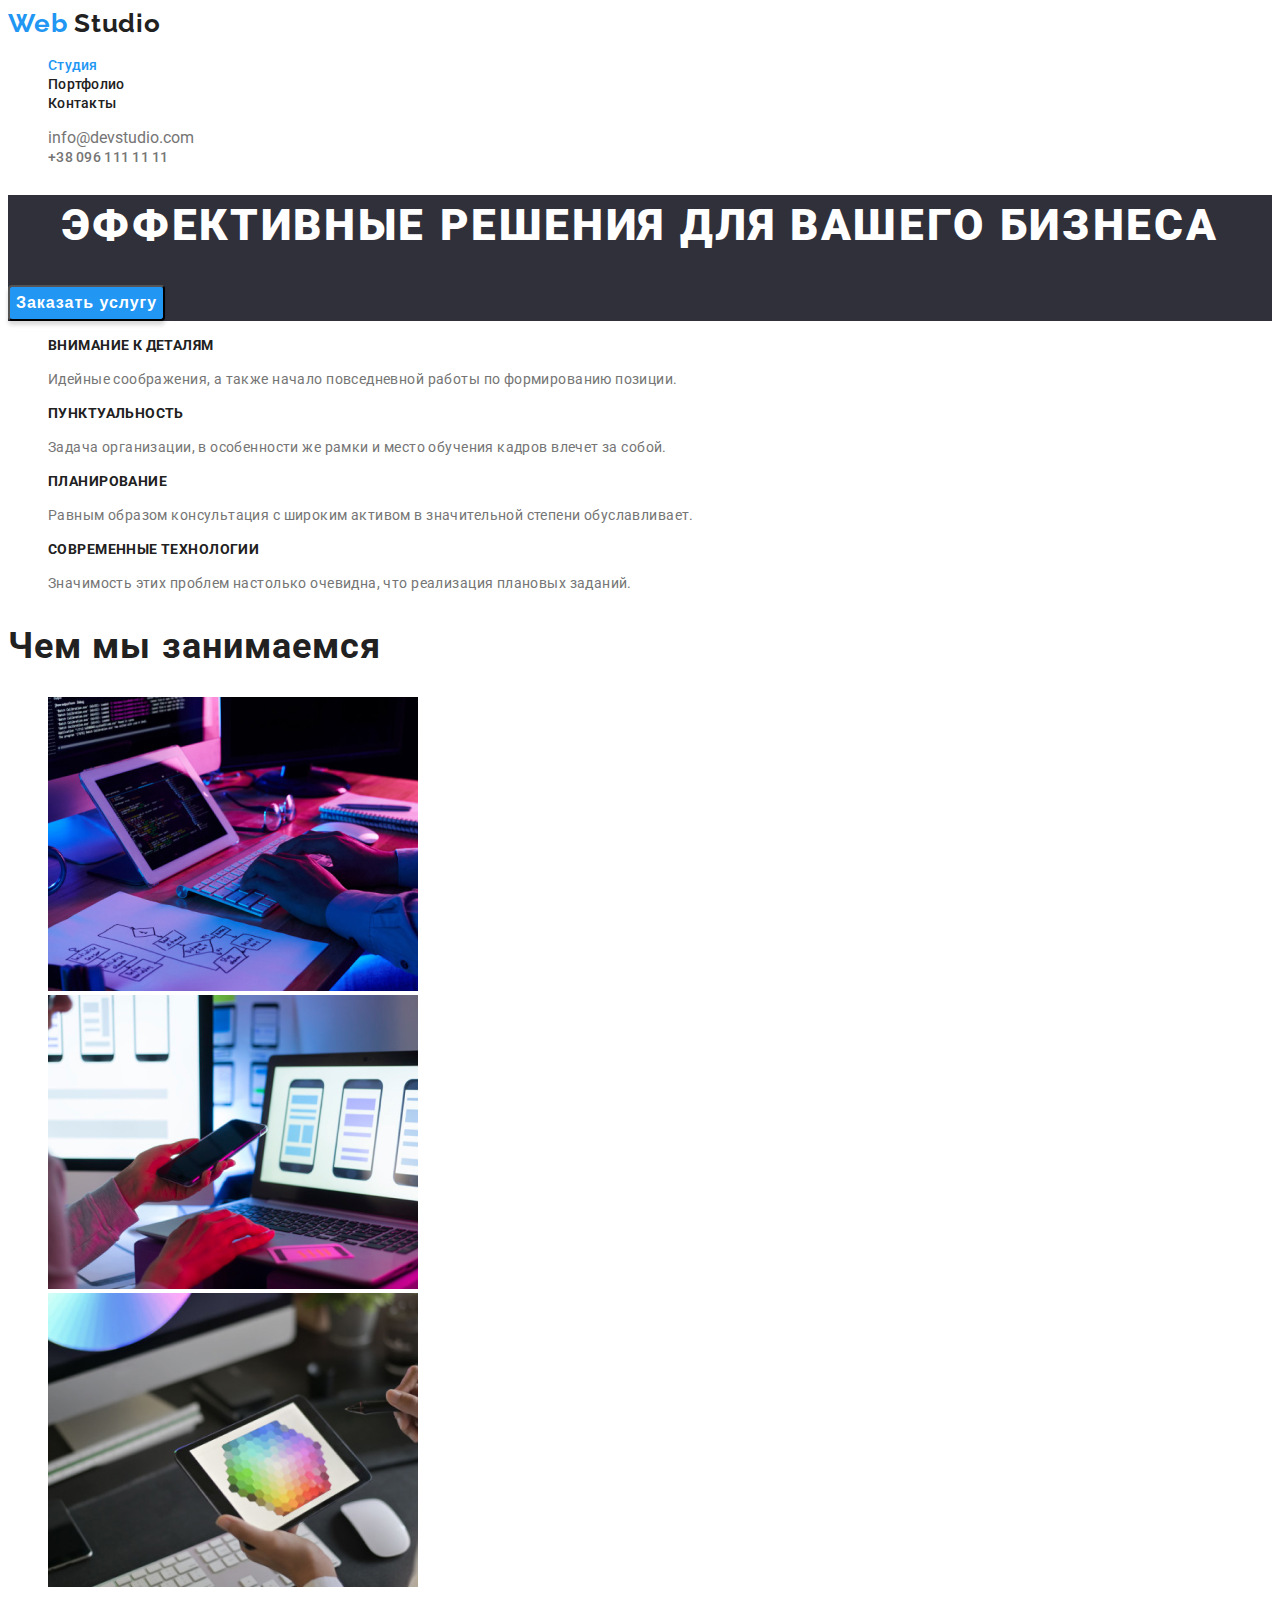
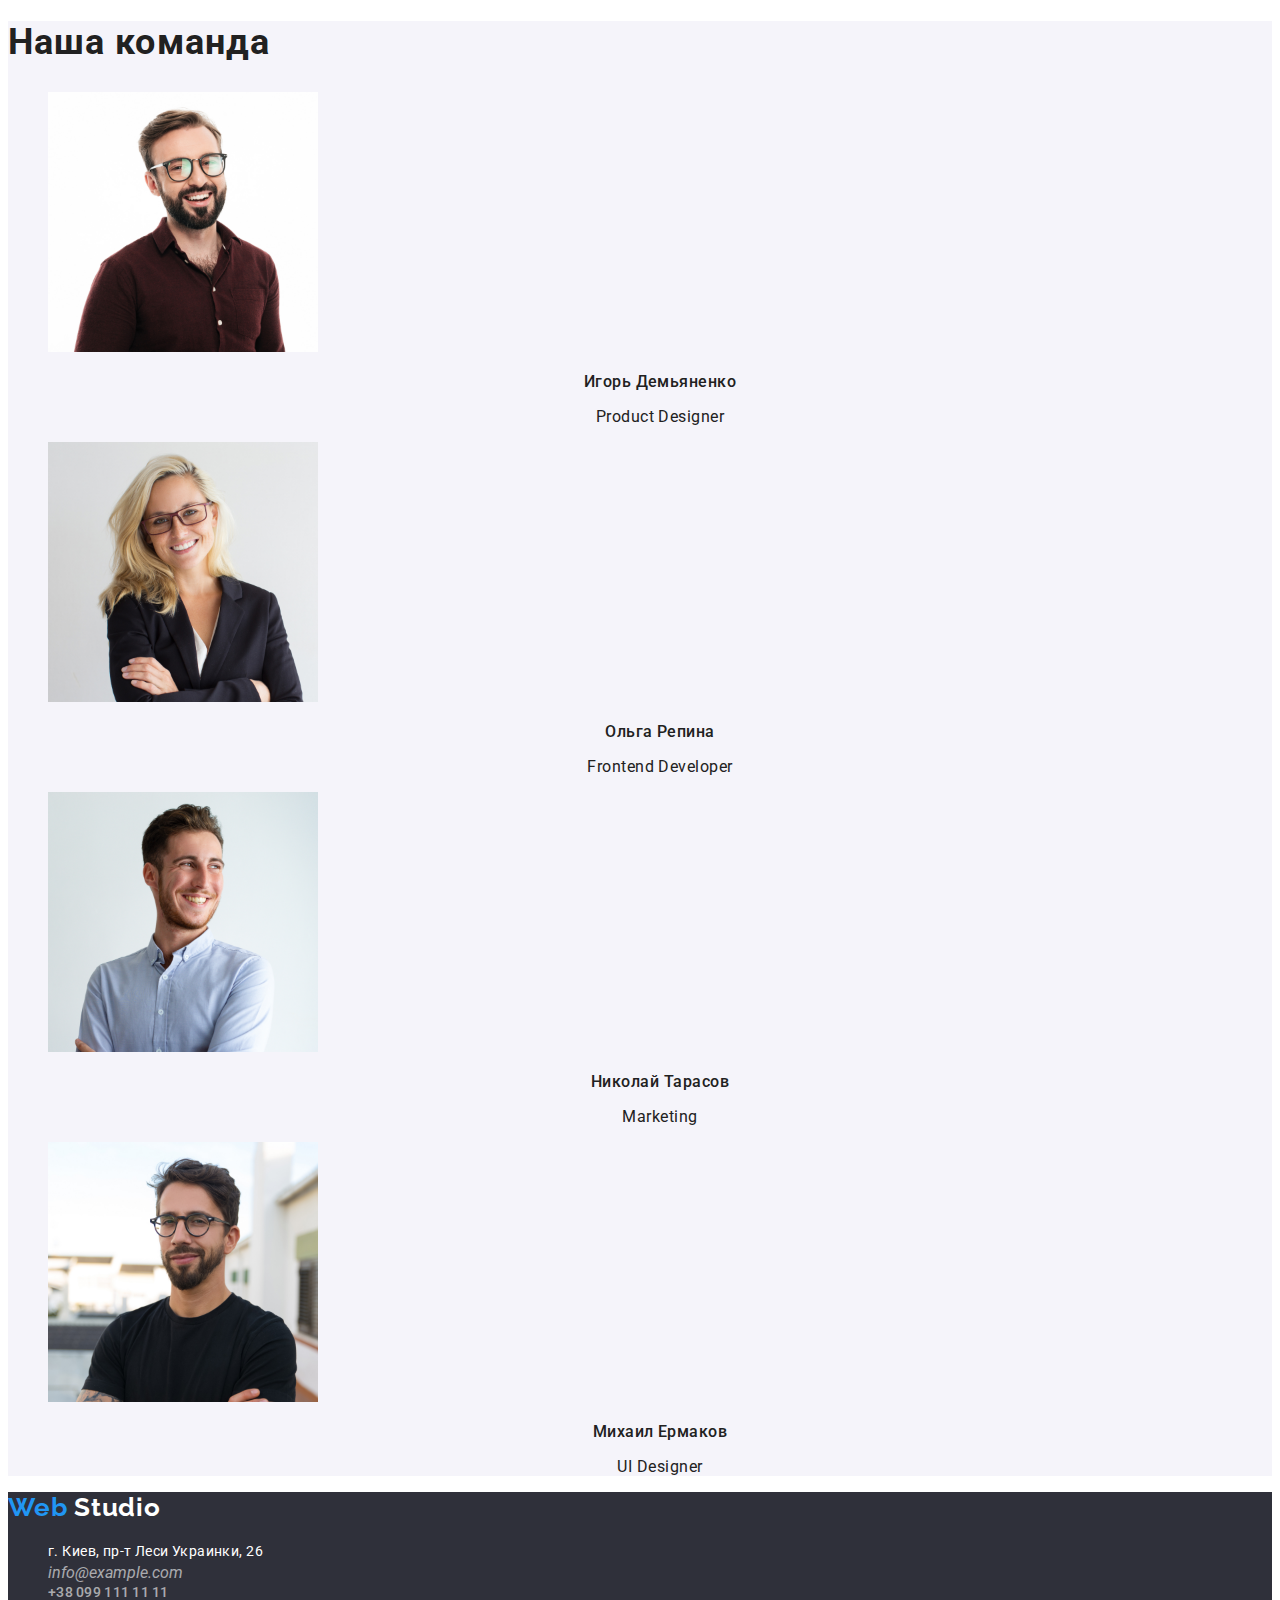
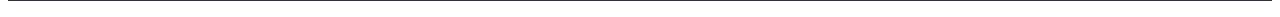
==== index.html @ 66d54251 "20.05" ====
<!DOCTYPE html>
<html lang="en">
<head>
    <meta charset="UTF-8">
    <meta http-equiv="X-UA-Compatible" content="IE=edge">
    <meta name="viewport" content="width=device-width, initial-scale=1.0">
    <title>Главная</title>
    <link href="https://fonts.googleapis.com/css2?family=Raleway:wght@700&family=Roboto:wght@400;500;700;900&display=swap"
        rel="stylesheet">
    <link rel="stylesheet" href="./css/styles.css">

</head>
<!-- Head-->
<body class="body">
    <header>
        <nav class="site-nav">
            <a href="" class="logo">Web <span class="logo-item">Studio</span></a>
            <ul>                     
            <li><a href="" class="link current">Студия</a> </li>
            <li><a href="./portfolio.html" class="link">Портфолио</a></li>
            <li><a href=""class="link">Контакты</a></li>
            </ul>
        </nav>
        <ul>
             <li> <a class="mail-nav" href="mailto:info@devstudio.com">info@devstudio.com</a></li>
             <li><a class="tel" href="tel:+380961111111">+38 096 111 11 11</a></li>
         </ul>
            
    </header>
    
    <main>
     <!-- section 1-->
    <section class="hero"> 
     <h1 class="hero-title">Эффективные решения для вашего бизнеса</h1>
     <button type="button" class="button">
        Заказать услугу
     </button>
    </section>
    <!-- section 2-->
    <section class="section">
        <h2 hidden class="section-title"></h2>
        <ul class="features">
            <li>
         <h3 class="title" >Внимание к деталям</h3>
         <p class="text">Идейные соображения, а также начало повседневной работы по формированию позиции.</p>
            </li>

            <li>
            <h3 class="title">Пунктуальность</h3>
            <p class="text">Задача организации, в особенности же рамки и место обучения кадров влечет за собой.</p>
            </li>
                 
            <li>
            <h3 class="title">Планирование</h3>
             <p class="text">Равным образом консультация с широким активом в значительной степени обуславливает.</p>
            </li>
                     
            <li>
             <h3 class="title">Современные технологии</h3>
             <p class="text">Значимость этих проблем настолько очевидна, что реализация плановых заданий.</p>
            </li>
        </ul> 

    </section>
    <!-- section 3-->
    <section class="section-1">
        <h2 class="section-title">Чем мы занимаемся</h2>
        <ul>
            <li>
            <img class="img" src="images/img_1.jpg" alt="Создание"
            width="370"
            height="294"
            
            >
            </li>
        
        
            <li>
            <img class="img"
            src="images/img_2.jpg" alt="Мультиплатформа"
            width="370"
            height="294"
            
            >
            </li>
               
            <li>
            <img class="img"
            src="images/img_3.jpg" alt="Готовый_продукт"
            width="370"
            height="294"
            >
            </li>
        </ul>
    </section>
    <!-- section 4-->
    <section class="section-2">
        <h2 class="section-title">Наша команда</h2>
        <ul>
            <li>
            <img class="img" src="/images/img_4.jpg" alt="images_img_4.jpg"
            width="270"
            height="260">
                  
            <h3 class="title-name">Игорь Демьяненко</h3>
            <p class="text-team">
               Product Designer
            </p>
            </li>
       
        
            <li>
            <img class="img" src="images/img_5.jpg" alt="images_img_5"
            width="270"
            height="260">
            
            <h3 class="title-name">Ольга Репина</h3>
            <p class="text-team">             
                Frontend Developer
            </p>
            </li>
        
        
            <li>
            <img class="img" src="images/img_6.jpg" alt="images_im_6.jpg"
            width="270"
            height="260">
            
            <h3 class="title-name">Николай Тарасов</h3>
            <p class="text-team">                
                Marketing
            </p>
            </li>
        
        
            <li>
            <img class="img"src="images/img_7.jpg" alt="images_img_8.jpg"
            width="270"
            height="260">
            
            <h3 class="title-name">Михаил Ермаков</h3>
            <p class="text-team">
                UI Designer
            </p>
            </li>
        </ul>
    </section>
</main>
    <!--footer-->
    <footer class="footer">
        <a href="" class="logo">Web <span class="logo-footer">Studio</span></a>
        <address>
            <ul>
                <li>
                <a class="maps-footer" href="https://goo.gl/maps/mkALe1oLYoHMcCds9" target="_blank"
                rel="noopener noreferrer">г. Киев, пр-т Леси Украинки, 26</a><br>
                </li>
                <li><a class="mail" href="mailto:info@example.com">info@example.com</a><br></li>
                <li><a class="tel" href="tel:+380991111111">+38 099 111 11 11</a></li>
              </ul>           
        </address>
        </footer>
        
</body>
</html>
---- css/styles.css ----
:root {
    --primery-text-color:#212121;
    --title-text-color: #212121;
    --text-color:#757575;
    --accent-color:#2196F3;
    --primary-bg-color:#FFFFFF;
    --portfolio-color-button:#F5F4FA;
}
.body {
    background-color:var(--primary-bg-color) ;
    font-family: 'Roboto', sans-serif;
    color: #212121;
          
}

*{
    text-decoration: none;
}

ul{ list-style: none;}

/* logo */
.logo,
.logo-item,
.logo-footer {
    font-family: 'Raleway';
    font-style: normal;
    font-weight: 700;
    font-size: 26px;
    line-height: 31px;
    letter-spacing: 0.03em;
}

.logo {
    color: var(--accent-color);
}

.logo-item {
    color: var(--title-text-color);
}
/* navi */
.site-nav .link{
    font-family: 'Roboto';
        font-style: normal;
        font-weight: 500;
        font-size: 14px;
        line-height: 16px;
        letter-spacing: 0.02em;
    color: var(--primery-text-color);
}

.site-nav .link:hover,
.site-nav .link:focus{
        color: var(--accent-color);
}

.site-nav .link.current{
    color: var(--accent-color);
}

/* address */
.mail-nav{
    color: var(--text-color) ;
}
.mail-nav:hover,
.mail-nav:focus
.mail-nav:active {
    color: var(--accent-color);
}
.mail{
    color: rgba(255, 255, 255, 0.6);;
}
.mail:hover,
.mail:focus
.mail:active{
    color: var(--accent-color) ;
}
.tel{
    color: var(--text-color);
        font-style: normal;
        font-weight: 500;
        font-size: 14px;
        line-height: 16px;
        letter-spacing: 0.02em;
}
.tel:active,
.tel:hover,
.tel:focus{
    color:var(--accent-color);
}

/* hero */
.hero{
    
    background-color: #2F303A;
}
.hero-title{
    font-weight: 900;
        font-size: 44px;
        line-height: 60px;
        text-align: center;
        letter-spacing: 0.06em;
        text-transform: uppercase;
    color:var(--primary-bg-color);
}

/* h2,h3 */
.section-title {
       
    color: var(--title-text-color);
}
.title{
    font-weight: 700;
        font-size: 14px;
        line-height: 16px;
        letter-spacing: 0.03em;
        text-transform: uppercase;
        color: var(--title-text-color);
}

/* font section */
.section-1 .section-title,
.section-2 .section-title{
    font-weight: 700;
        font-size: 36px;
        line-height: 42px;
        color: var(--title-text-color);
        letter-spacing: 0.03em;
}
.text {
    font-weight: 400;
    font-size: 14px;
    line-height: 24px;
    letter-spacing: 0.03em;
    color: var(--text-color);
}

.section-1 .section{
    background-color: #E5E5E5;
}
.section-2 {
    background-color: #F5F4FA;
}
.title-name{
        font-weight: 500;
        font-size: 16px;
        line-height: 19px;
        text-align: center;
        letter-spacing: 0.03em;
        color:var(--primery-text-color);
}
.text-team{
        font-weight: 400;
        font-size: 16px;
        line-height: 19px;
        text-align: center;
       letter-spacing: 0.03em;
}


/* button */
.button {
        
        font-weight: 700;
        font-size: 16px;
        line-height: 30px;
        letter-spacing: 0.06em;
        box-shadow: 0px 4px 4px rgba(0, 0, 0, 0.15);
        border-radius: 4px;
        background-color: var(--accent-color);
         color: var(--primary-bg-color);
         cursor: pointer;
}
/* podval */
.footer{
    background-color: #2F303A;
}
.maps-footer,
.footer .mail.tel{
    font-style: normal;
    font-weight: 400;
    font-size: 14px;
    line-height: 24px;
    letter-spacing: 0.03em;
    
}
.maps-footer{
    color: var(--primary-bg-color);}
.maps-footer:hover,
.maps-footer:focus {
    color: var(--accent-color);
}
.footer .mail.tel{
           color: rgba(255, 255, 255, 0.6);
}
.footer .tel {
    color: rgba(255, 255, 255, 0.6);
}

.logo-footer{
    color: var(--primary-bg-color);
}


/* portfolio */
.button-portfolio{
    color: var(--primery-text-color);
        cursor: pointer;
        background-color: var(--primary-bg-color);
}
/* filtr */
.button-menu{
    font-family: 'Roboto';
        font-style: normal;
        font-weight: 500;
        font-size: 16px;
        line-height: 26px;
        /* identical to box height, or 162% */
    color: var(--primary-bg-color);
        text-align: center;
        letter-spacing: 0.03em;
    background: #2196F3;
        /* shadow-middle */
        box-shadow: 0px 3px 1px rgba(0, 0, 0, 0.1), 0px 1px 2px rgba(0, 0, 0, 0.08), 0px 2px 2px rgba(0, 0, 0, 0.12);
        border-radius: 4px;
}
.button-menu:active,
.button-menu:hover,
.button-menu:focus {
    color:var(--title-text-color);
    background-color:var(--portfolio-color-button);
}
.button-text{
    background:var(--portfolio-color-button);
        border-radius: 4px;
font-family: 'Roboto';
    font-style: normal;
    font-weight: 500;
    font-size: 16px;
    line-height: 26px;
    /* identical to box height, or 162% */
    text-align: center;
    letter-spacing: 0.03em;
}
.button-text:active,
.button-text:hover,
.button-text:focus{
color: var(--primary-bg-color);
background-color: var(--accent-color);
}
/* portfolio-main */
.main-title{
font-family: 'Roboto';
    font-style: normal;
    font-weight: 700;
    font-size: 18px;
    line-height: 36px;
    /* identical to box height, or 200% */
    letter-spacing: 0.06em;
    color:var(--primery-text-color);
}
.main-text{
    font-family: 'Roboto';
        font-style: normal;
        font-weight: 400;
        font-size: 16px;
        line-height: 30px;
        /* identical to box height, or 188% */
        letter-spacing: 0.03em;
        color:var(--text-color);
}
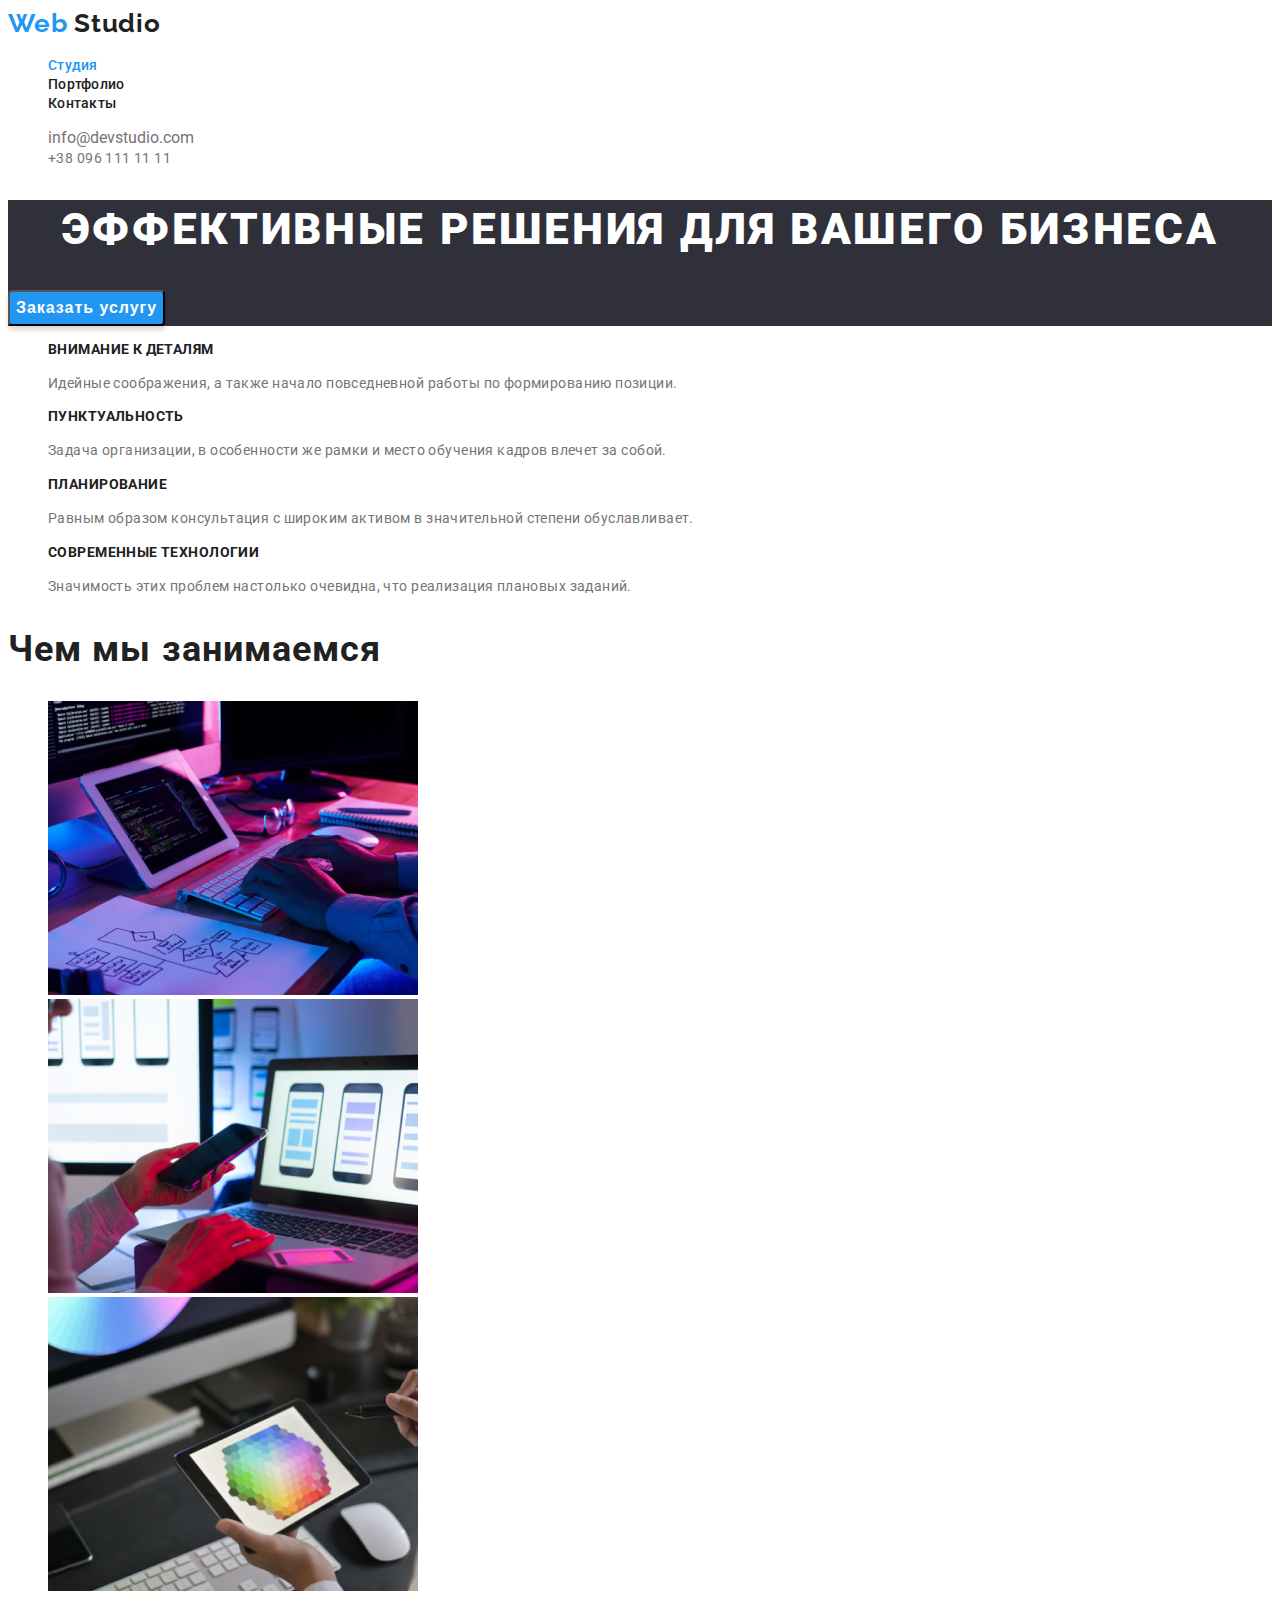
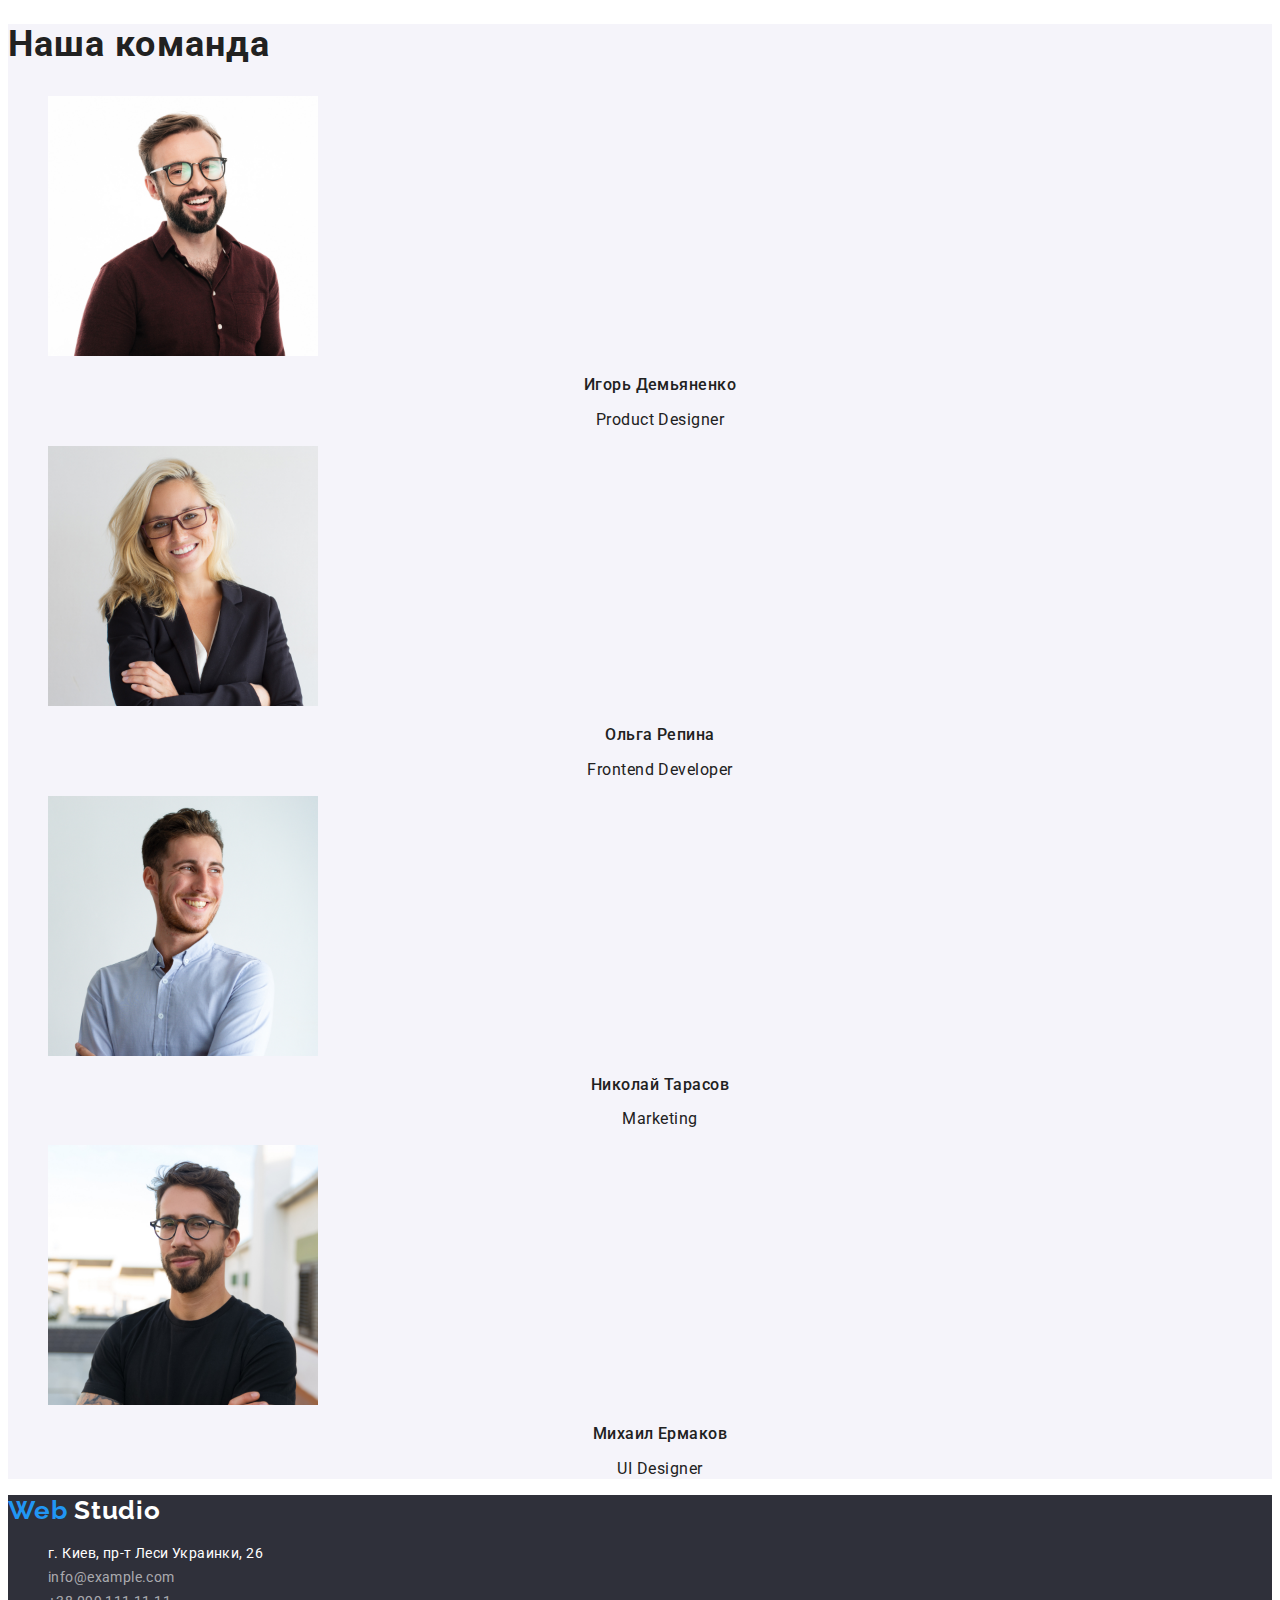
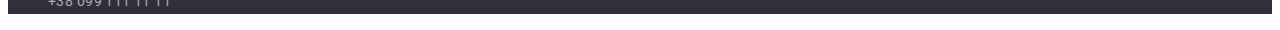
==== commit 0b1cda85: "v.2" ====
--- a/index.html
+++ b/index.html
@@ -29,14 +29,14 @@
     </header>
     
     <main>
-     <!-- section 1-->
+     <!-- hero-->
     <section class="hero"> 
      <h1 class="hero-title">Эффективные решения для вашего бизнеса</h1>
      <button type="button" class="button">
         Заказать услугу
      </button>
     </section>
-    <!-- section 2-->
+    <!-- section -->
     <section class="section">
         <h2 hidden class="section-title"></h2>
         <ul class="features">
@@ -62,7 +62,7 @@
         </ul> 
 
     </section>
-    <!-- section 3-->
+    <!-- section 1-->
     <section class="section-1">
         <h2 class="section-title">Чем мы занимаемся</h2>
         <ul>
@@ -93,7 +93,7 @@
             </li>
         </ul>
     </section>
-    <!-- section 4-->
+    <!-- section 2-->
     <section class="section-2">
         <h2 class="section-title">Наша команда</h2>
         <ul>
--- a/css/styles.css
+++ b/css/styles.css
@@ -5,6 +5,8 @@
     --accent-color:#2196F3;
     --primary-bg-color:#FFFFFF;
     --portfolio-color-button:#F5F4FA;
+    --portfolio-color-section: #E5E5E5;
+    --hero-bgr: #2F303A;
 }
 .body {
     background-color:var(--primary-bg-color) ;
@@ -13,21 +15,18 @@
           
 }
 
-*{
-    text-decoration: none;
-}
-
 ul{ list-style: none;}
 
 /* logo */
 .logo,
 .logo-item,
 .logo-footer {
+    text-decoration: none;
     font-family: 'Raleway';
     font-style: normal;
     font-weight: 700;
     font-size: 26px;
-    line-height: 31px;
+    line-height: 1.19;
     letter-spacing: 0.03em;
 }
 
@@ -40,11 +39,12 @@
 }
 /* navi */
 .site-nav .link{
+     text-decoration: none;
     font-family: 'Roboto';
         font-style: normal;
         font-weight: 500;
         font-size: 14px;
-        line-height: 16px;
+        line-height: 1.14;
         letter-spacing: 0.02em;
     color: var(--primery-text-color);
 }
@@ -55,11 +55,13 @@
 }
 
 .site-nav .link.current{
+     text-decoration: none;
     color: var(--accent-color);
 }
 
 /* address */
 .mail-nav{
+    text-decoration: none;
     color: var(--text-color) ;
 }
 .mail-nav:hover,
@@ -76,11 +78,12 @@
     color: var(--accent-color) ;
 }
 .tel{
+    text-decoration: none;
     color: var(--text-color);
         font-style: normal;
         font-weight: 500;
         font-size: 14px;
-        line-height: 16px;
+        line-height: 1.14;
         letter-spacing: 0.02em;
 }
 .tel:active,
@@ -92,12 +95,12 @@
 /* hero */
 .hero{
     
-    background-color: #2F303A;
+    background-color: var(--hero-bgr);
 }
 .hero-title{
     font-weight: 900;
         font-size: 44px;
-        line-height: 60px;
+        line-height: 1.36;
         text-align: center;
         letter-spacing: 0.06em;
         text-transform: uppercase;
@@ -106,13 +109,12 @@
 
 /* h2,h3 */
 .section-title {
-       
-    color: var(--title-text-color);
+           color: var(--title-text-color);
 }
 .title{
-    font-weight: 700;
+        font-weight: 700;
         font-size: 14px;
-        line-height: 16px;
+        line-height: 1.14;
         letter-spacing: 0.03em;
         text-transform: uppercase;
         color: var(--title-text-color);
@@ -123,28 +125,28 @@
 .section-2 .section-title{
     font-weight: 700;
         font-size: 36px;
-        line-height: 42px;
+        line-height: 1.16;
         color: var(--title-text-color);
         letter-spacing: 0.03em;
 }
 .text {
     font-weight: 400;
     font-size: 14px;
-    line-height: 24px;
+    line-height: 1.71;
     letter-spacing: 0.03em;
     color: var(--text-color);
 }
 
 .section-1 .section{
-    background-color: #E5E5E5;
+    background-color: var(--portfolio-color-section);
 }
 .section-2 {
-    background-color: #F5F4FA;
+    background-color: var(--portfolio-color-button);
 }
 .title-name{
         font-weight: 500;
         font-size: 16px;
-        line-height: 19px;
+        line-height: 1.18;
         text-align: center;
         letter-spacing: 0.03em;
         color:var(--primery-text-color);
@@ -152,7 +154,7 @@
 .text-team{
         font-weight: 400;
         font-size: 16px;
-        line-height: 19px;
+        line-height: 1.18;
         text-align: center;
        letter-spacing: 0.03em;
 }
@@ -163,7 +165,7 @@
         
         font-weight: 700;
         font-size: 16px;
-        line-height: 30px;
+        line-height: 1.87;
         letter-spacing: 0.06em;
         box-shadow: 0px 4px 4px rgba(0, 0, 0, 0.15);
         border-radius: 4px;
@@ -173,14 +175,15 @@
 }
 /* podval */
 .footer{
-    background-color: #2F303A;
+        background-color: #2F303A;
 }
 .maps-footer,
-.footer .mail.tel{
+.footer .mail,.tel{
+    text-decoration: none;
     font-style: normal;
     font-weight: 400;
     font-size: 14px;
-    line-height: 24px;
+    line-height: 1.71;
     letter-spacing: 0.03em;
     
 }
@@ -198,9 +201,11 @@
 }
 
 .logo-footer{
-    color: var(--primary-bg-color);
-}
-
+    text-decoration: none;
+        color: var(--primary-bg-color);
+}
+
+/* ------------------------------------- */
 
 /* portfolio */
 .button-portfolio{
@@ -214,12 +219,12 @@
         font-style: normal;
         font-weight: 500;
         font-size: 16px;
-        line-height: 26px;
+        line-height: 1.62;
         /* identical to box height, or 162% */
     color: var(--primary-bg-color);
         text-align: center;
         letter-spacing: 0.03em;
-    background: #2196F3;
+         background: #2196F3;
         /* shadow-middle */
         box-shadow: 0px 3px 1px rgba(0, 0, 0, 0.1), 0px 1px 2px rgba(0, 0, 0, 0.08), 0px 2px 2px rgba(0, 0, 0, 0.12);
         border-radius: 4px;
@@ -237,7 +242,7 @@
     font-style: normal;
     font-weight: 500;
     font-size: 16px;
-    line-height: 26px;
+    line-height: 1.62;
     /* identical to box height, or 162% */
     text-align: center;
     letter-spacing: 0.03em;
@@ -254,7 +259,7 @@
     font-style: normal;
     font-weight: 700;
     font-size: 18px;
-    line-height: 36px;
+    line-height: 2;
     /* identical to box height, or 200% */
     letter-spacing: 0.06em;
     color:var(--primery-text-color);
@@ -264,7 +269,7 @@
         font-style: normal;
         font-weight: 400;
         font-size: 16px;
-        line-height: 30px;
+        line-height: 1.87;
         /* identical to box height, or 188% */
         letter-spacing: 0.03em;
         color:var(--text-color);
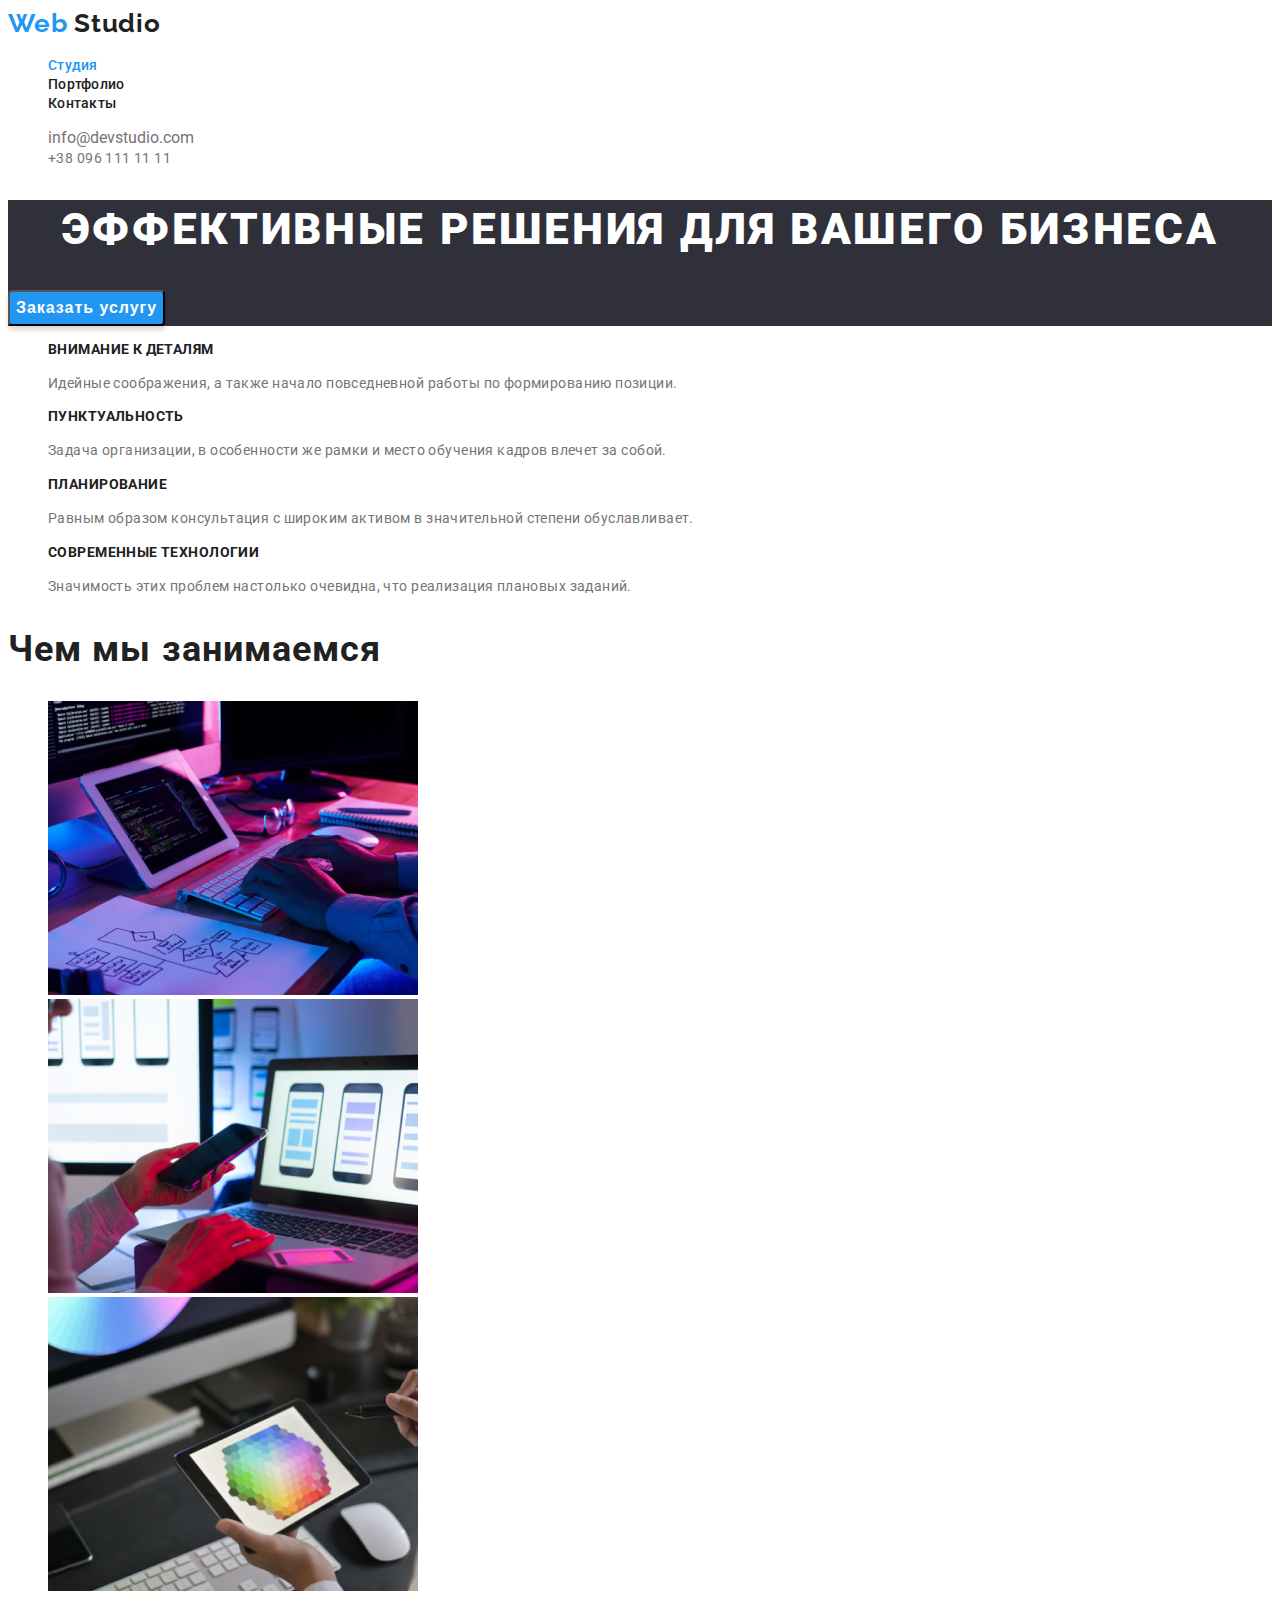
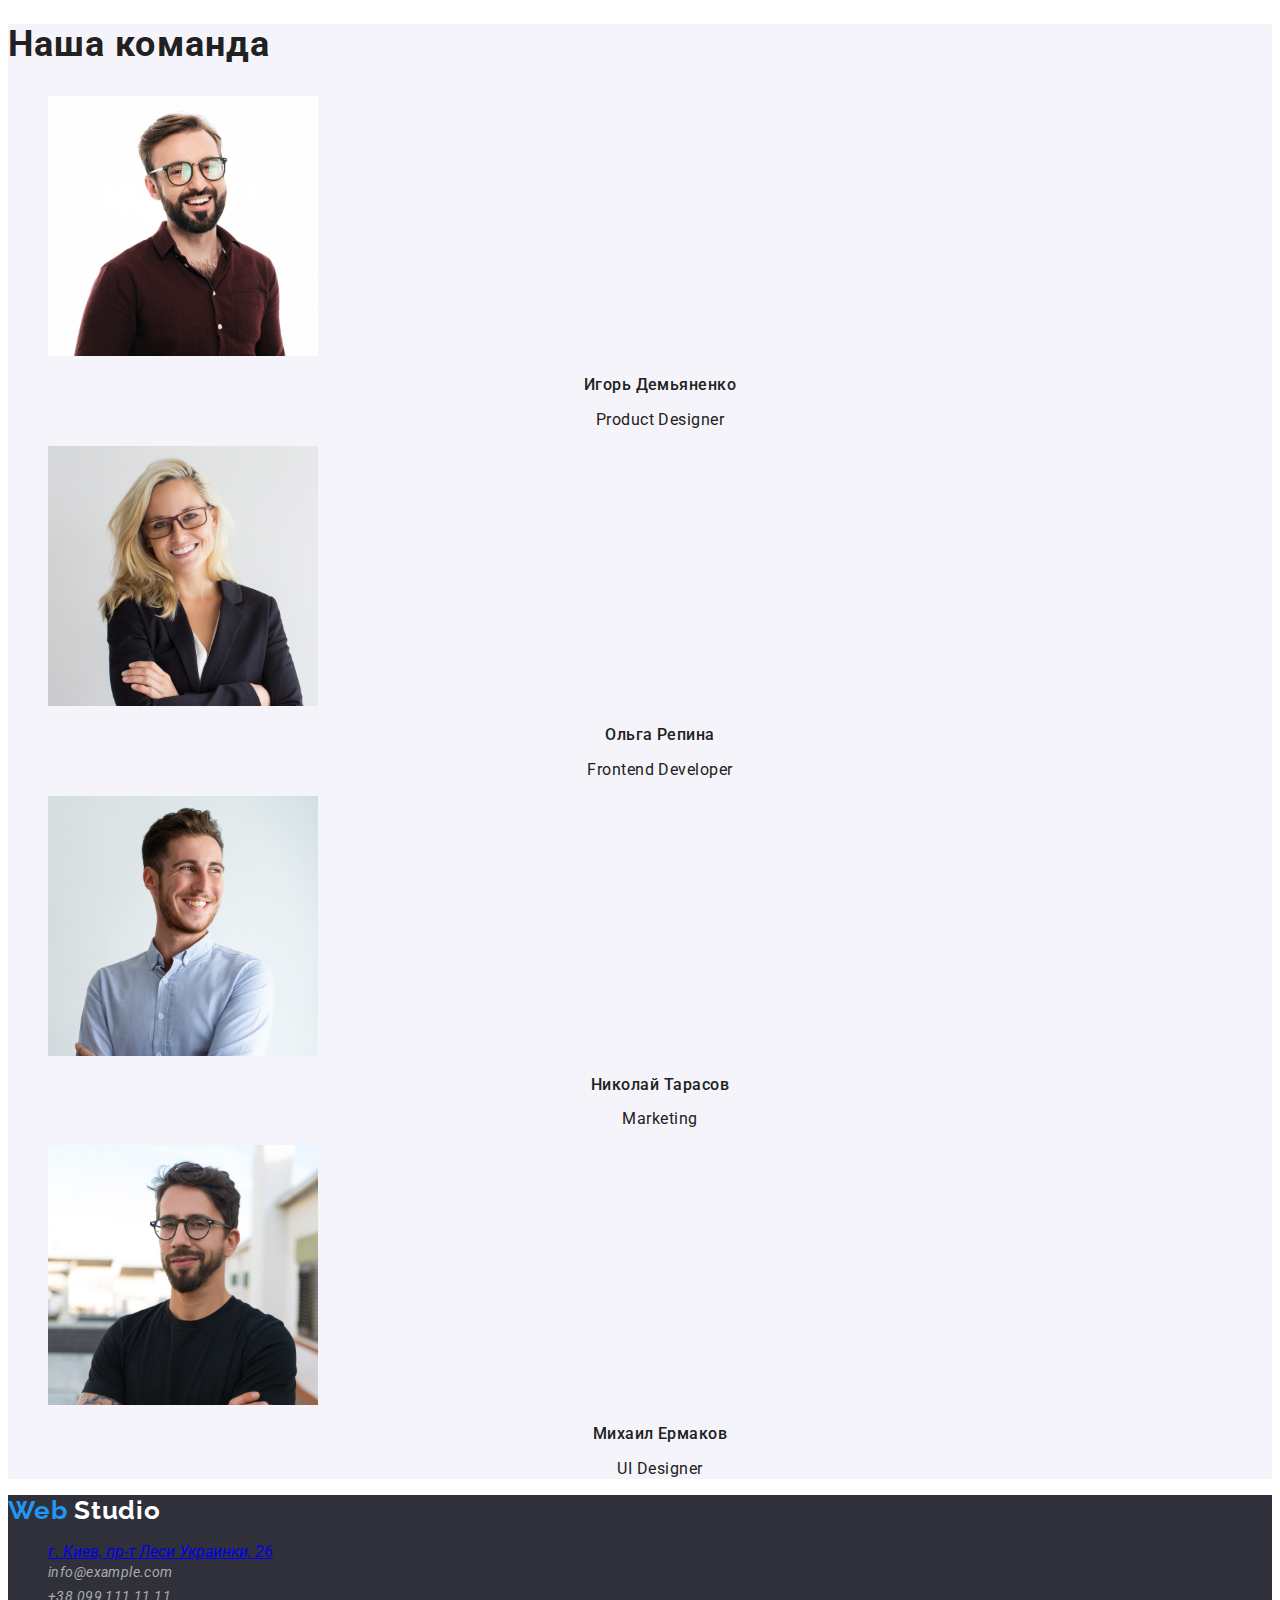
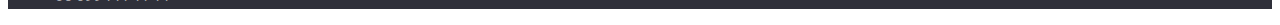
==== commit c4e59456: "20.05" ====
--- a/index.html
+++ b/index.html
@@ -149,10 +149,10 @@
     <!--footer-->
     <footer class="footer">
         <a href="" class="logo">Web <span class="logo-footer">Studio</span></a>
-        <address>
+        <address class="address">
             <ul>
                 <li>
-                <a class="maps-footer" href="https://goo.gl/maps/mkALe1oLYoHMcCds9" target="_blank"
+                <a class="maps-footer-style" href="https://goo.gl/maps/mkALe1oLYoHMcCds9" target="_blank"
                 rel="noopener noreferrer">г. Киев, пр-т Леси Украинки, 26</a><br>
                 </li>
                 <li><a class="mail" href="mailto:info@example.com">info@example.com</a><br></li>
--- a/css/styles.css
+++ b/css/styles.css
@@ -23,7 +23,6 @@
 .logo-footer {
     text-decoration: none;
     font-family: 'Raleway';
-    font-style: normal;
     font-weight: 700;
     font-size: 26px;
     line-height: 1.19;
@@ -40,8 +39,6 @@
 /* navi */
 .site-nav .link{
      text-decoration: none;
-    font-family: 'Roboto';
-        font-style: normal;
         font-weight: 500;
         font-size: 14px;
         line-height: 1.14;
@@ -80,7 +77,6 @@
 .tel{
     text-decoration: none;
     color: var(--text-color);
-        font-style: normal;
         font-weight: 500;
         font-size: 14px;
         line-height: 1.14;
@@ -94,8 +90,7 @@
 
 /* hero */
 .hero{
-    
-    background-color: var(--hero-bgr);
+        background-color: var(--hero-bgr);
 }
 .hero-title{
     font-weight: 900;
@@ -105,6 +100,10 @@
         letter-spacing: 0.06em;
         text-transform: uppercase;
     color:var(--primary-bg-color);
+}
+.hero-title:hover,
+.hero-title:focus{
+    color: var(--primary-bg-color);
 }
 
 /* h2,h3 */
@@ -175,12 +174,12 @@
 }
 /* podval */
 .footer{
-        background-color: #2F303A;
-}
+            background-color: #2F303A;
+}
+
 .maps-footer,
 .footer .mail,.tel{
     text-decoration: none;
-    font-style: normal;
     font-weight: 400;
     font-size: 14px;
     line-height: 1.71;
@@ -201,7 +200,7 @@
 }
 
 .logo-footer{
-    text-decoration: none;
+        text-decoration: none;
         color: var(--primary-bg-color);
 }
 
@@ -209,14 +208,12 @@
 
 /* portfolio */
 .button-portfolio{
-    color: var(--primery-text-color);
+        color: var(--primery-text-color);
         cursor: pointer;
         background-color: var(--primary-bg-color);
 }
 /* filtr */
 .button-menu{
-    font-family: 'Roboto';
-        font-style: normal;
         font-weight: 500;
         font-size: 16px;
         line-height: 1.62;
@@ -237,9 +234,7 @@
 }
 .button-text{
     background:var(--portfolio-color-button);
-        border-radius: 4px;
-font-family: 'Roboto';
-    font-style: normal;
+    border-radius: 4px;
     font-weight: 500;
     font-size: 16px;
     line-height: 1.62;
@@ -255,8 +250,6 @@
 }
 /* portfolio-main */
 .main-title{
-font-family: 'Roboto';
-    font-style: normal;
     font-weight: 700;
     font-size: 18px;
     line-height: 2;
@@ -265,9 +258,7 @@
     color:var(--primery-text-color);
 }
 .main-text{
-    font-family: 'Roboto';
-        font-style: normal;
-        font-weight: 400;
+            font-weight: 400;
         font-size: 16px;
         line-height: 1.87;
         /* identical to box height, or 188% */
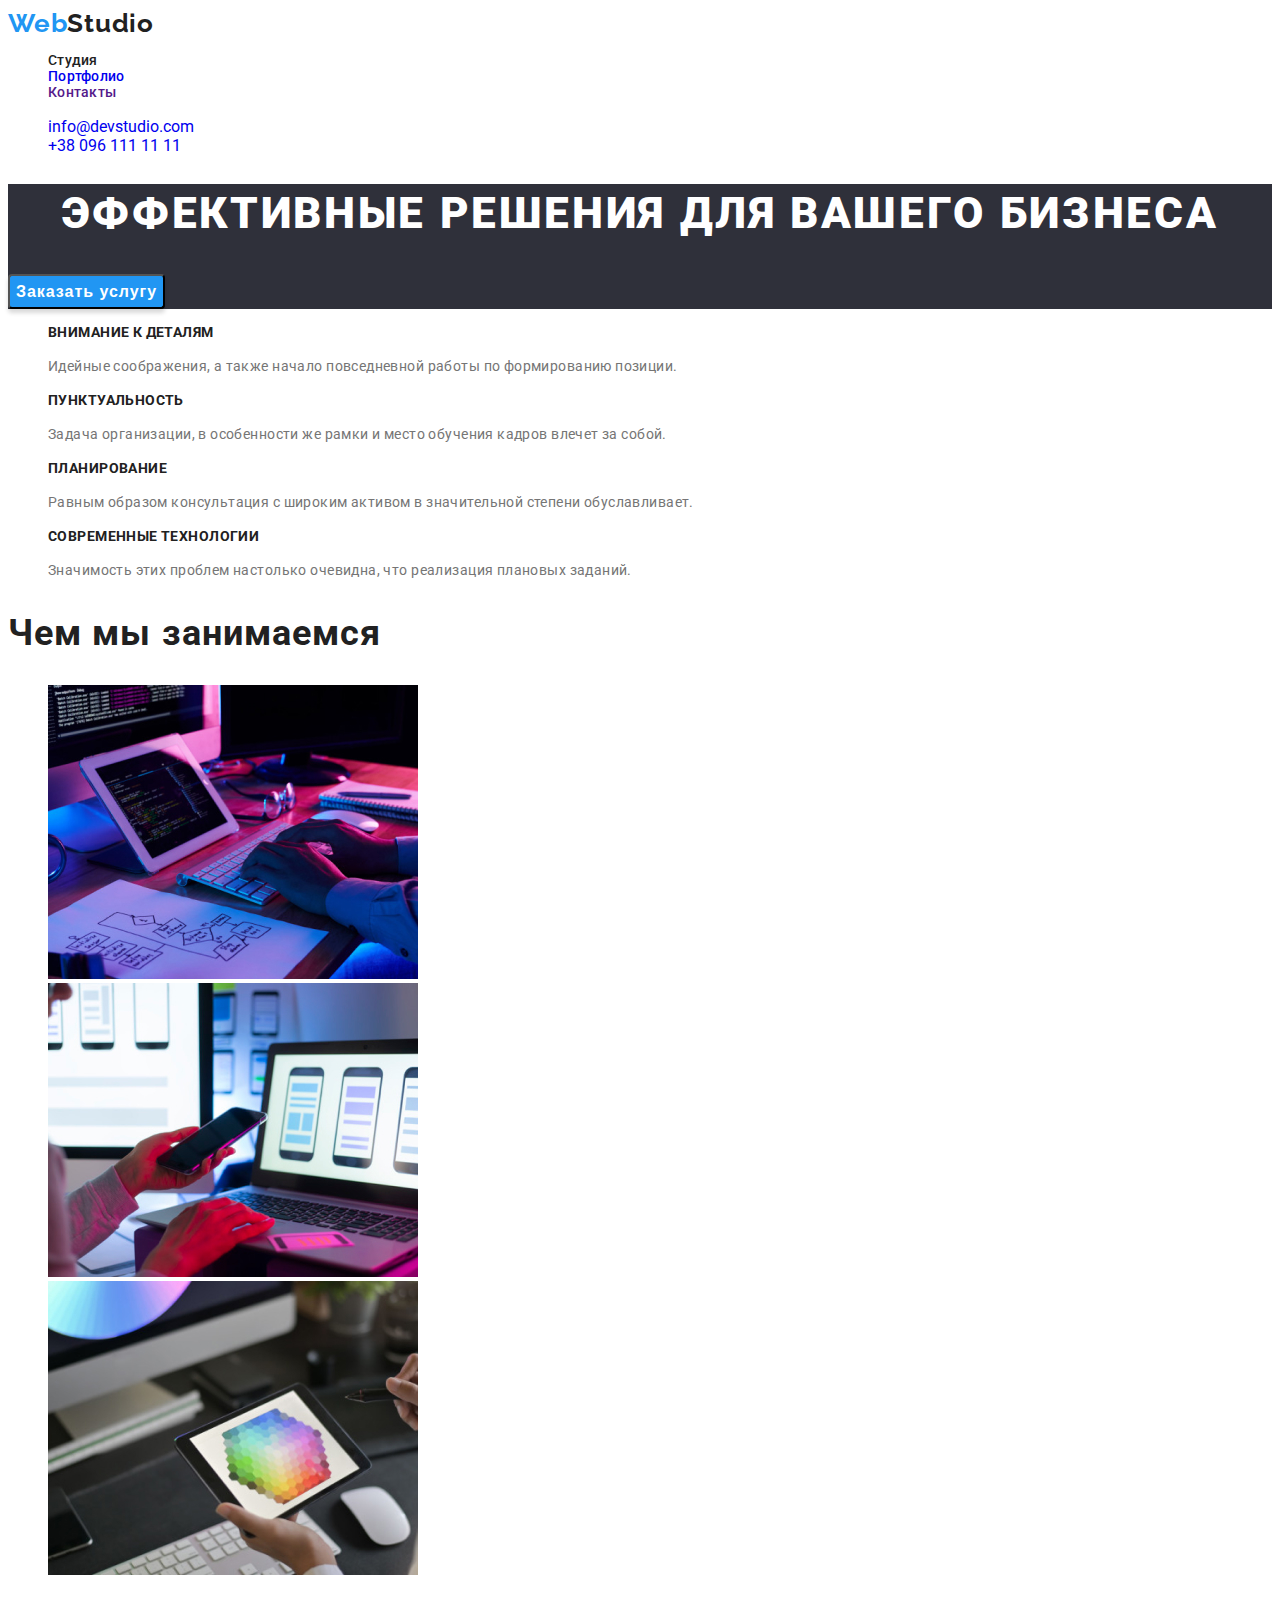
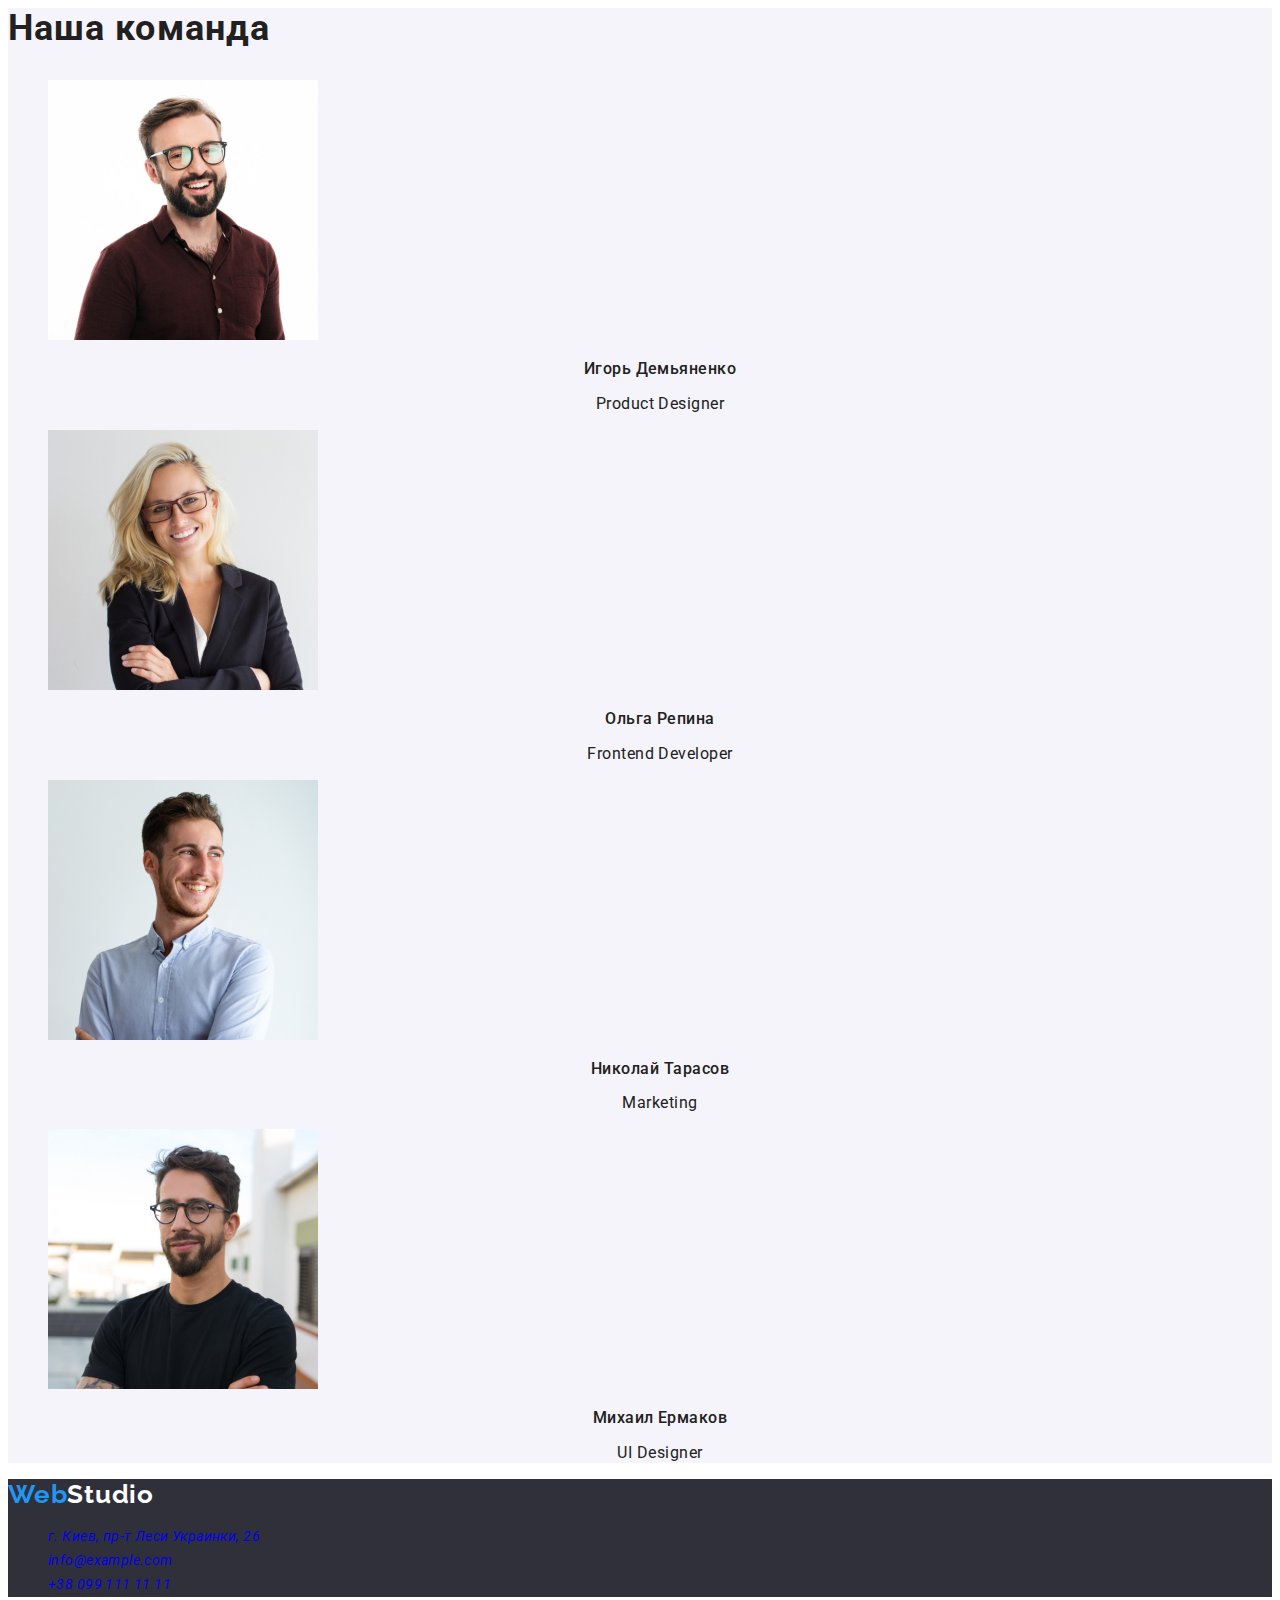
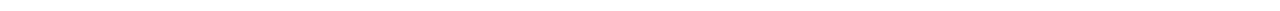
==== commit 4c686b5c: "pravka-1" ====
--- a/index.html
+++ b/index.html
@@ -13,17 +13,17 @@
 <!-- Head-->
 <body class="body">
     <header>
-        <nav class="site-nav">
-            <a href="" class="logo">Web <span class="logo-item">Studio</span></a>
-            <ul>                     
-            <li><a href="" class="link current">Студия</a> </li>
+        <nav class="nav">
+            <a href="" class="logo">Web<span class="logo-item">Studio</span></a>
+            <ul class="nav_list">                     
+            <li><a href="" class="current">Студия</a> </li>
             <li><a href="./portfolio.html" class="link">Портфолио</a></li>
-            <li><a href=""class="link">Контакты</a></li>
+            <li><a href="">Контакты</a></li>
             </ul>
         </nav>
-        <ul>
-             <li> <a class="mail-nav" href="mailto:info@devstudio.com">info@devstudio.com</a></li>
-             <li><a class="tel" href="tel:+380961111111">+38 096 111 11 11</a></li>
+        <ul class="nav_list">
+             <li> <a href="mailto:info@devstudio.com">info@devstudio.com</a></li>
+             <li><a href="tel:+380961111111">+38 096 111 11 11</a></li>
          </ul>
             
     </header>
@@ -98,7 +98,7 @@
         <h2 class="section-title">Наша команда</h2>
         <ul>
             <li>
-            <img class="img" src="/images/img_4.jpg" alt="images_img_4.jpg"
+            <img class="img" src="images/img_4.jpg" alt="images_img_4.jpg"
             width="270"
             height="260">
                   
@@ -148,15 +148,15 @@
 </main>
     <!--footer-->
     <footer class="footer">
-        <a href="" class="logo">Web <span class="logo-footer">Studio</span></a>
+        <a href="" class="logo">Web<span class="logo-footer">Studio</span></a>
         <address class="address">
-            <ul>
+            <ul class="nav_list">
                 <li>
-                <a class="maps-footer-style" href="https://goo.gl/maps/mkALe1oLYoHMcCds9" target="_blank"
+                <a class="navi_link" href="https://goo.gl/maps/mkALe1oLYoHMcCds9" target="_blank"
                 rel="noopener noreferrer">г. Киев, пр-т Леси Украинки, 26</a><br>
                 </li>
-                <li><a class="mail" href="mailto:info@example.com">info@example.com</a><br></li>
-                <li><a class="tel" href="tel:+380991111111">+38 099 111 11 11</a></li>
+                <li><a href="mailto:info@example.com">info@example.com</a><br></li>
+                <li><a href="tel:+380991111111">+38 099 111 11 11</a></li>
               </ul>           
         </address>
         </footer>
--- a/css/styles.css
+++ b/css/styles.css
@@ -12,10 +12,13 @@
     background-color:var(--primary-bg-color) ;
     font-family: 'Roboto', sans-serif;
     color: #212121;
-          
-}
-
-ul{ list-style: none;}
+             
+}
+a{
+    text-decoration: none;
+}
+ul{ list-style: none;
+}
 
 /* logo */
 .logo,
@@ -36,8 +39,8 @@
 .logo-item {
     color: var(--title-text-color);
 }
-/* navi */
-.site-nav .link{
+/* nav */
+ .nav{
      text-decoration: none;
         font-weight: 500;
         font-size: 14px;
@@ -46,47 +49,22 @@
     color: var(--primery-text-color);
 }
 
-.site-nav .link:hover,
-.site-nav .link:focus{
-        color: var(--accent-color);
-}
-
-.site-nav .link.current{
+.nav .current{
      text-decoration: none;
-    color: var(--accent-color);
+    color: var(--title-text-color);
 }
 
 /* address */
-.mail-nav{
-    text-decoration: none;
-    color: var(--text-color) ;
-}
-.mail-nav:hover,
-.mail-nav:focus
-.mail-nav:active {
-    color: var(--accent-color);
-}
-.mail{
-    color: rgba(255, 255, 255, 0.6);;
-}
-.mail:hover,
-.mail:focus
-.mail:active{
-    color: var(--accent-color) ;
-}
-.tel{
-    text-decoration: none;
-    color: var(--text-color);
-        font-weight: 500;
-        font-size: 14px;
-        line-height: 1.14;
-        letter-spacing: 0.02em;
-}
-.tel:active,
-.tel:hover,
-.tel:focus{
-    color:var(--accent-color);
-}
+.nav_list{
+    text-decoration: none;
+    color:var(--text-color) ;
+}
+.nav_list:hover,
+.nav_list:focus{
+    color: var(--primery-text-color)
+}
+
+
 
 /* hero */
 .hero{
@@ -177,8 +155,8 @@
             background-color: #2F303A;
 }
 
-.maps-footer,
-.footer .mail,.tel{
+.navi_link,
+.footer{
     text-decoration: none;
     font-weight: 400;
     font-size: 14px;
@@ -186,19 +164,12 @@
     letter-spacing: 0.03em;
     
 }
-.maps-footer{
-    color: var(--primary-bg-color);}
-.maps-footer:hover,
-.maps-footer:focus {
-    color: var(--accent-color);
-}
-.footer .mail.tel{
+
+/* .navi_link:hover,
+.navi_link:focus 
+.footer .navi_link{
            color: rgba(255, 255, 255, 0.6);
-}
-.footer .tel {
-    color: rgba(255, 255, 255, 0.6);
-}
-
+} */
 .logo-footer{
         text-decoration: none;
         color: var(--primary-bg-color);
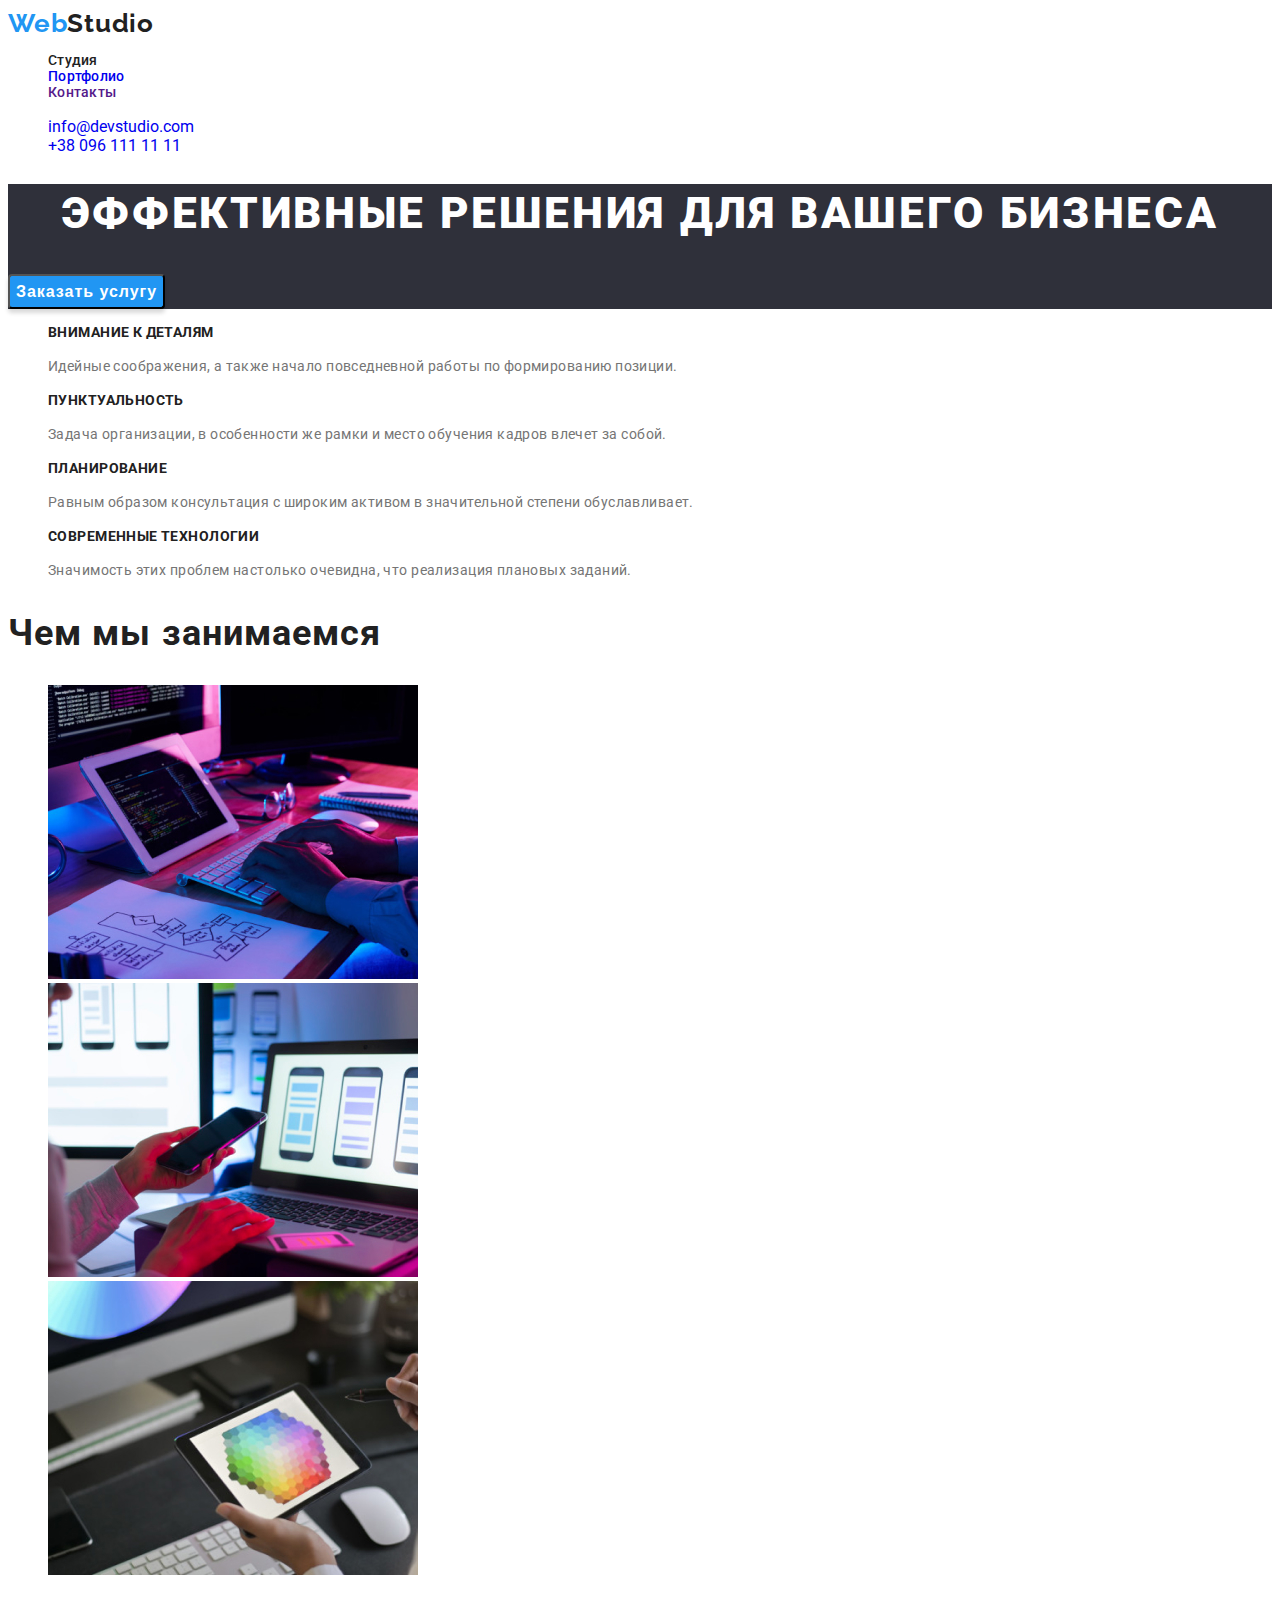
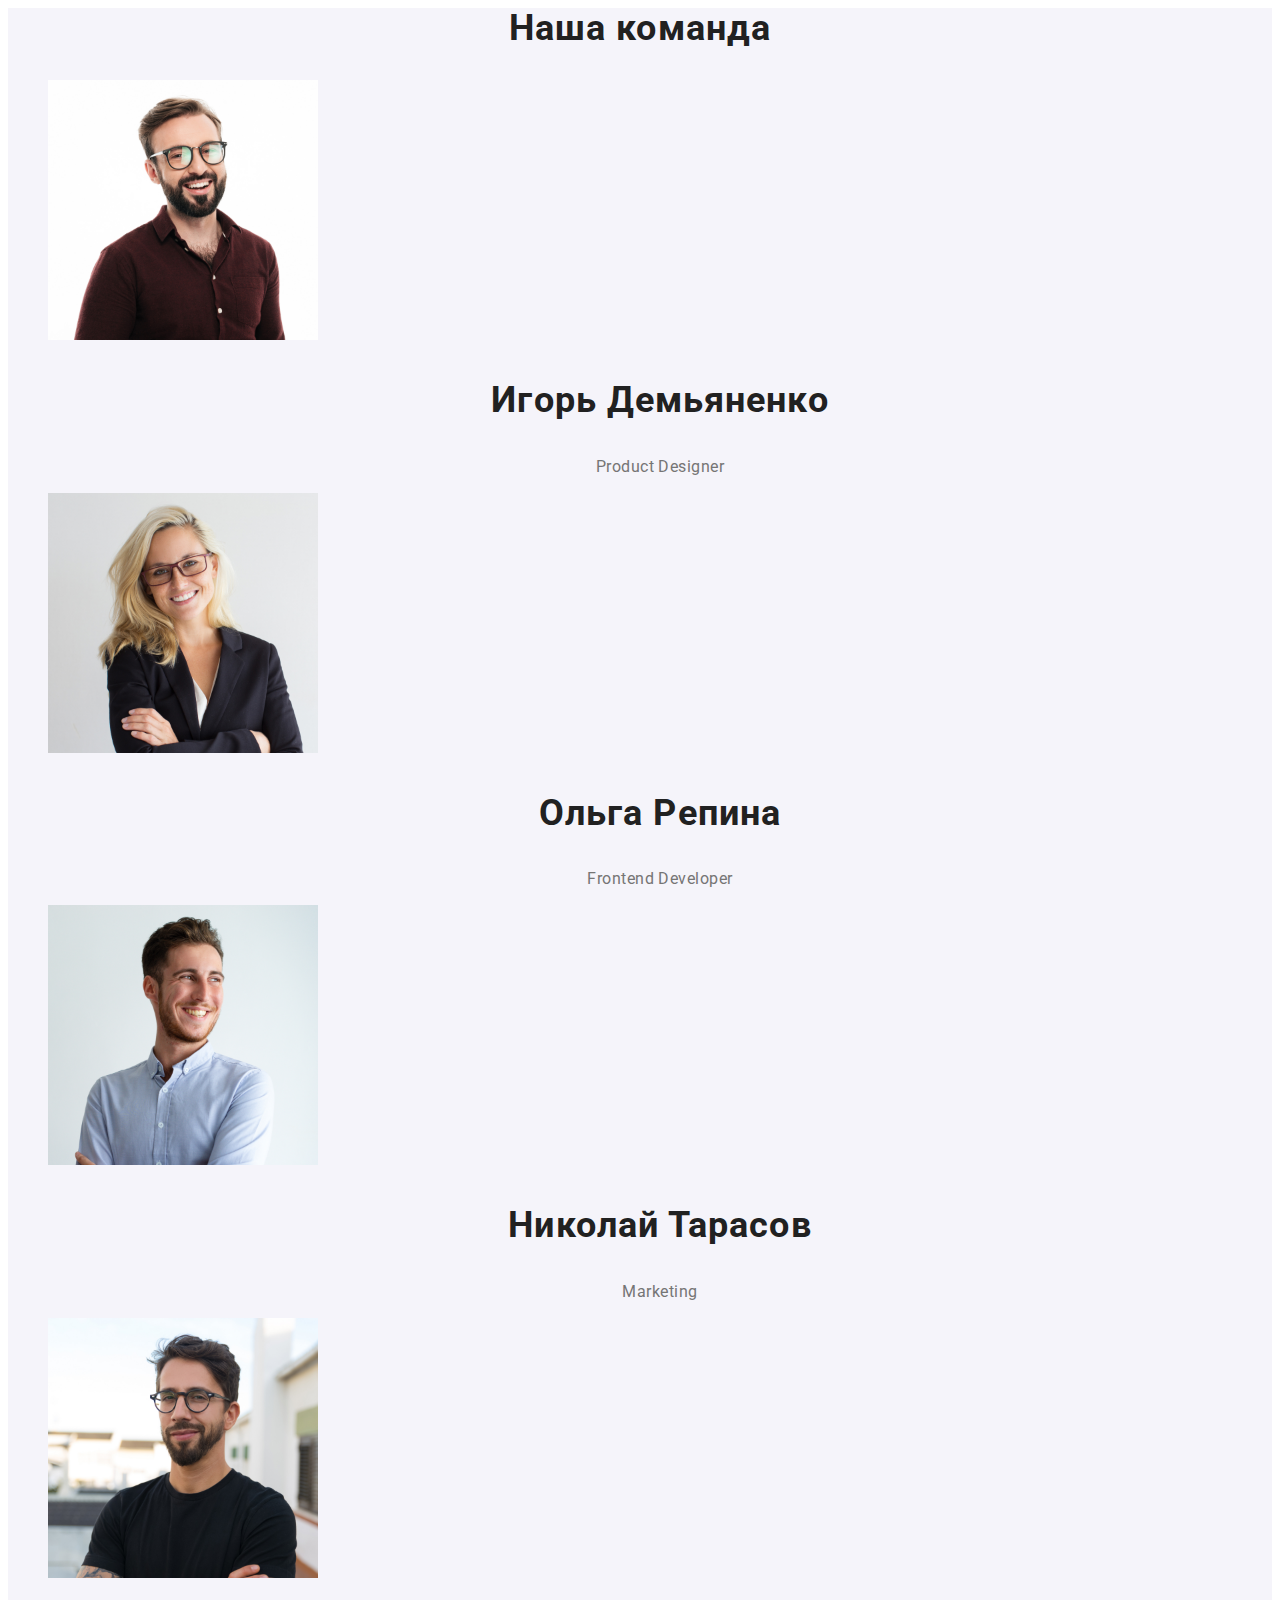
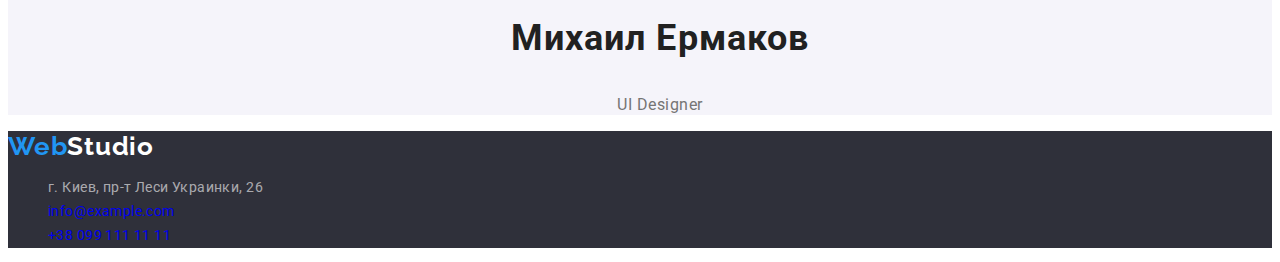
==== commit 45f83e5d: "dz2" ====
--- a/index.html
+++ b/index.html
@@ -42,104 +42,95 @@
         <ul class="features">
             <li>
          <h3 class="title" >Внимание к деталям</h3>
-         <p class="text">Идейные соображения, а также начало повседневной работы по формированию позиции.</p>
+         <p class="content">Идейные соображения, а также начало повседневной работы по формированию позиции.</p>
             </li>
 
             <li>
             <h3 class="title">Пунктуальность</h3>
-            <p class="text">Задача организации, в особенности же рамки и место обучения кадров влечет за собой.</p>
+            <p class="content">Задача организации, в особенности же рамки и место обучения кадров влечет за собой.</p>
             </li>
                  
             <li>
             <h3 class="title">Планирование</h3>
-             <p class="text">Равным образом консультация с широким активом в значительной степени обуславливает.</p>
+             <p class="content">Равным образом консультация с широким активом в значительной степени обуславливает.</p>
             </li>
                      
             <li>
              <h3 class="title">Современные технологии</h3>
-             <p class="text">Значимость этих проблем настолько очевидна, что реализация плановых заданий.</p>
+             <p class="content">Значимость этих проблем настолько очевидна, что реализация плановых заданий.</p>
             </li>
         </ul> 
 
     </section>
-    <!-- section 1-->
-    <section class="section-1">
-        <h2 class="section-title">Чем мы занимаемся</h2>
+    <!-- gallery-->
+    <section class="gallery">
+        <h2 class="gallery__list">Чем мы занимаемся</h2>
         <ul>
             <li>
             <img class="img" src="images/img_1.jpg" alt="Создание"
             width="370"
-            height="294"
-            
-            >
+            height="294">
             </li>
-        
         
             <li>
             <img class="img"
             src="images/img_2.jpg" alt="Мультиплатформа"
             width="370"
-            height="294"
-            
-            >
+            height="294">
             </li>
                
             <li>
             <img class="img"
             src="images/img_3.jpg" alt="Готовый_продукт"
             width="370"
-            height="294"
-            >
+            height="294">
             </li>
         </ul>
     </section>
-    <!-- section 2-->
-    <section class="section-2">
-        <h2 class="section-title">Наша команда</h2>
+    <!-- user-->
+    <section class="user">
+        <h2 class="user_title">Наша команда</h2>
         <ul>
             <li>
             <img class="img" src="images/img_4.jpg" alt="images_img_4.jpg"
             width="270"
             height="260">
                   
-            <h3 class="title-name">Игорь Демьяненко</h3>
-            <p class="text-team">
+            <h3 class="user_title">Игорь Демьяненко</h3>
+            <p class="user_item">
                Product Designer
             </p>
             </li>
-       
-        
+
             <li>
             <img class="img" src="images/img_5.jpg" alt="images_img_5"
             width="270"
             height="260">
             
-            <h3 class="title-name">Ольга Репина</h3>
-            <p class="text-team">             
+            <h3 class="user_title">Ольга Репина</h3>
+            <p class="user_item">             
                 Frontend Developer
             </p>
             </li>
-        
         
             <li>
             <img class="img" src="images/img_6.jpg" alt="images_im_6.jpg"
             width="270"
             height="260">
             
-            <h3 class="title-name">Николай Тарасов</h3>
-            <p class="text-team">                
+            <h3 class="user_title">Николай Тарасов</h3>
+            <p class="user_item">                
                 Marketing
             </p>
             </li>
-        
         
             <li>
             <img class="img"src="images/img_7.jpg" alt="images_img_8.jpg"
             width="270"
             height="260">
             
-            <h3 class="title-name">Михаил Ермаков</h3>
-            <p class="text-team">
+            <h3 class="user_title">Михаил Ермаков</h3>
+            <p class="user_item">
                 UI Designer
             </p>
             </li>
--- a/css/styles.css
+++ b/css/styles.css
@@ -5,25 +5,22 @@
     --accent-color:#2196F3;
     --primary-bg-color:#FFFFFF;
     --portfolio-color-button:#F5F4FA;
-    --portfolio-color-section: #E5E5E5;
     --hero-bgr: #2F303A;
+    --rgba-footer:rgba(255, 255, 255, 0.6);
 }
 .body {
     background-color:var(--primary-bg-color) ;
     font-family: 'Roboto', sans-serif;
-    color: #212121;
-             
-}
-a{
-    text-decoration: none;
-}
-ul{ list-style: none;
-}
+    color: var(--primery-text-color);
+}
+a{text-decoration: none;}
+ul{ list-style: none;}
 
 /* logo */
 .logo,
 .logo-item,
 .logo-footer {
+    font-style: normal;
     text-decoration: none;
     font-family: 'Raleway';
     font-weight: 700;
@@ -55,7 +52,8 @@
 }
 
 /* address */
-.nav_list{
+.nav_list, .navi_link{
+    font-style: normal;
     text-decoration: none;
     color:var(--text-color) ;
 }
@@ -63,8 +61,6 @@
 .nav_list:focus{
     color: var(--primery-text-color)
 }
-
-
 
 /* hero */
 .hero{
@@ -79,15 +75,7 @@
         text-transform: uppercase;
     color:var(--primary-bg-color);
 }
-.hero-title:hover,
-.hero-title:focus{
-    color: var(--primary-bg-color);
-}
-
-/* h2,h3 */
-.section-title {
-           color: var(--title-text-color);
-}
+
 .title{
         font-weight: 700;
         font-size: 14px;
@@ -98,15 +86,15 @@
 }
 
 /* font section */
-.section-1 .section-title,
-.section-2 .section-title{
-    font-weight: 700;
+.gallery .gallery__list,
+.user .user_title{
+        font-weight: 700;
         font-size: 36px;
         line-height: 1.16;
         color: var(--title-text-color);
         letter-spacing: 0.03em;
 }
-.text {
+.content{
     font-weight: 400;
     font-size: 14px;
     line-height: 1.71;
@@ -114,13 +102,13 @@
     color: var(--text-color);
 }
 
-.section-1 .section{
-    background-color: var(--portfolio-color-section);
-}
-.section-2 {
+.gallery .section{
     background-color: var(--portfolio-color-button);
 }
-.title-name{
+.user {
+    background-color: var(--portfolio-color-button);
+}
+.user_title{
         font-weight: 500;
         font-size: 16px;
         line-height: 1.18;
@@ -128,12 +116,13 @@
         letter-spacing: 0.03em;
         color:var(--primery-text-color);
 }
-.text-team{
+.user_item{
         font-weight: 400;
         font-size: 16px;
         line-height: 1.18;
         text-align: center;
        letter-spacing: 0.03em;
+       color: var(--text-color);
 }
 
 
@@ -157,20 +146,16 @@
 
 .navi_link,
 .footer{
+    font-style: normal;
     text-decoration: none;
-    font-weight: 400;
     font-size: 14px;
     line-height: 1.71;
     letter-spacing: 0.03em;
-    
-}
-
-/* .navi_link:hover,
-.navi_link:focus 
-.footer .navi_link{
-           color: rgba(255, 255, 255, 0.6);
-} */
+    color: var(--rgba-footer);
+}
+
 .logo-footer{
+       font-style: normal;
         text-decoration: none;
         color: var(--primary-bg-color);
 }
@@ -184,19 +169,7 @@
         background-color: var(--primary-bg-color);
 }
 /* filtr */
-.button-menu{
-        font-weight: 500;
-        font-size: 16px;
-        line-height: 1.62;
-        /* identical to box height, or 162% */
-    color: var(--primary-bg-color);
-        text-align: center;
-        letter-spacing: 0.03em;
-         background: #2196F3;
-        /* shadow-middle */
-        box-shadow: 0px 3px 1px rgba(0, 0, 0, 0.1), 0px 1px 2px rgba(0, 0, 0, 0.08), 0px 2px 2px rgba(0, 0, 0, 0.12);
-        border-radius: 4px;
-}
+
 .button-menu:active,
 .button-menu:hover,
 .button-menu:focus {
@@ -204,6 +177,7 @@
     background-color:var(--portfolio-color-button);
 }
 .button-text{
+    cursor: pointer;
     background:var(--portfolio-color-button);
     border-radius: 4px;
     font-weight: 500;
@@ -229,7 +203,6 @@
     color:var(--primery-text-color);
 }
 .main-text{
-            font-weight: 400;
         font-size: 16px;
         line-height: 1.87;
         /* identical to box height, or 188% */
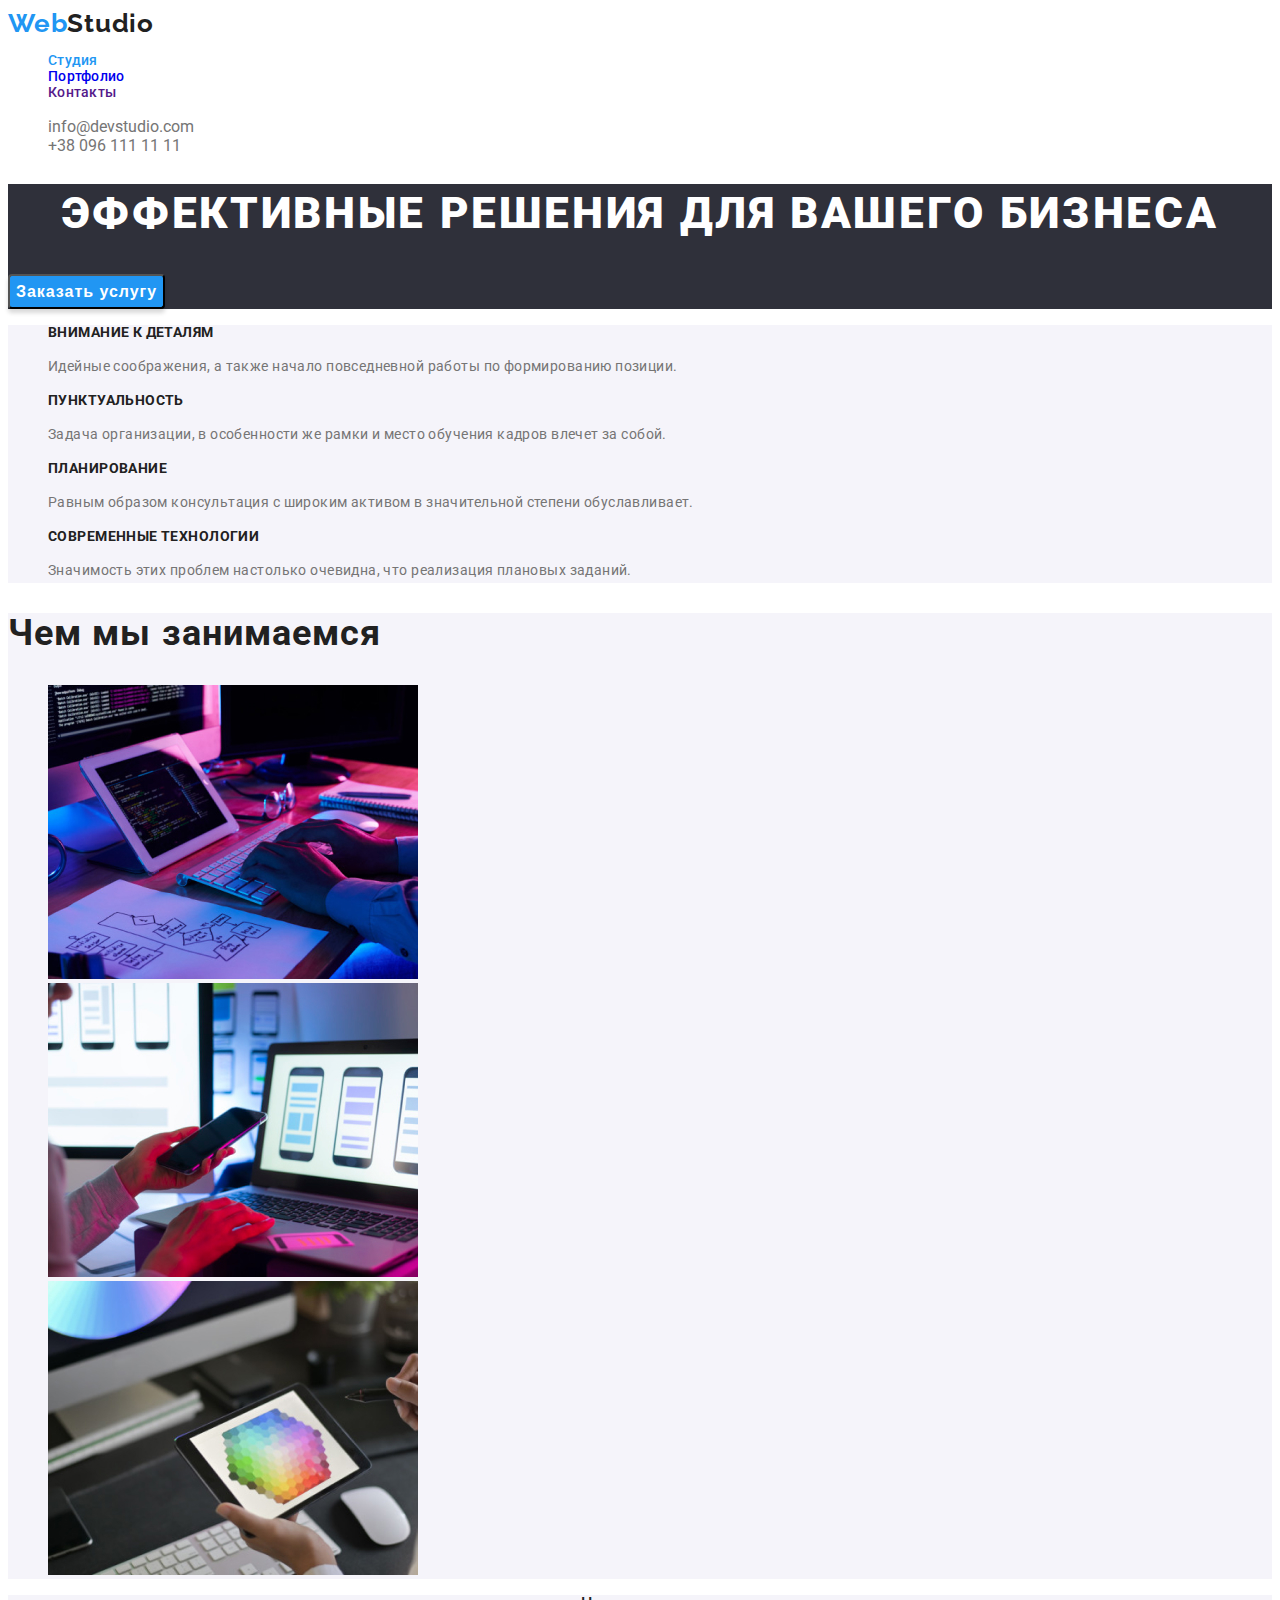
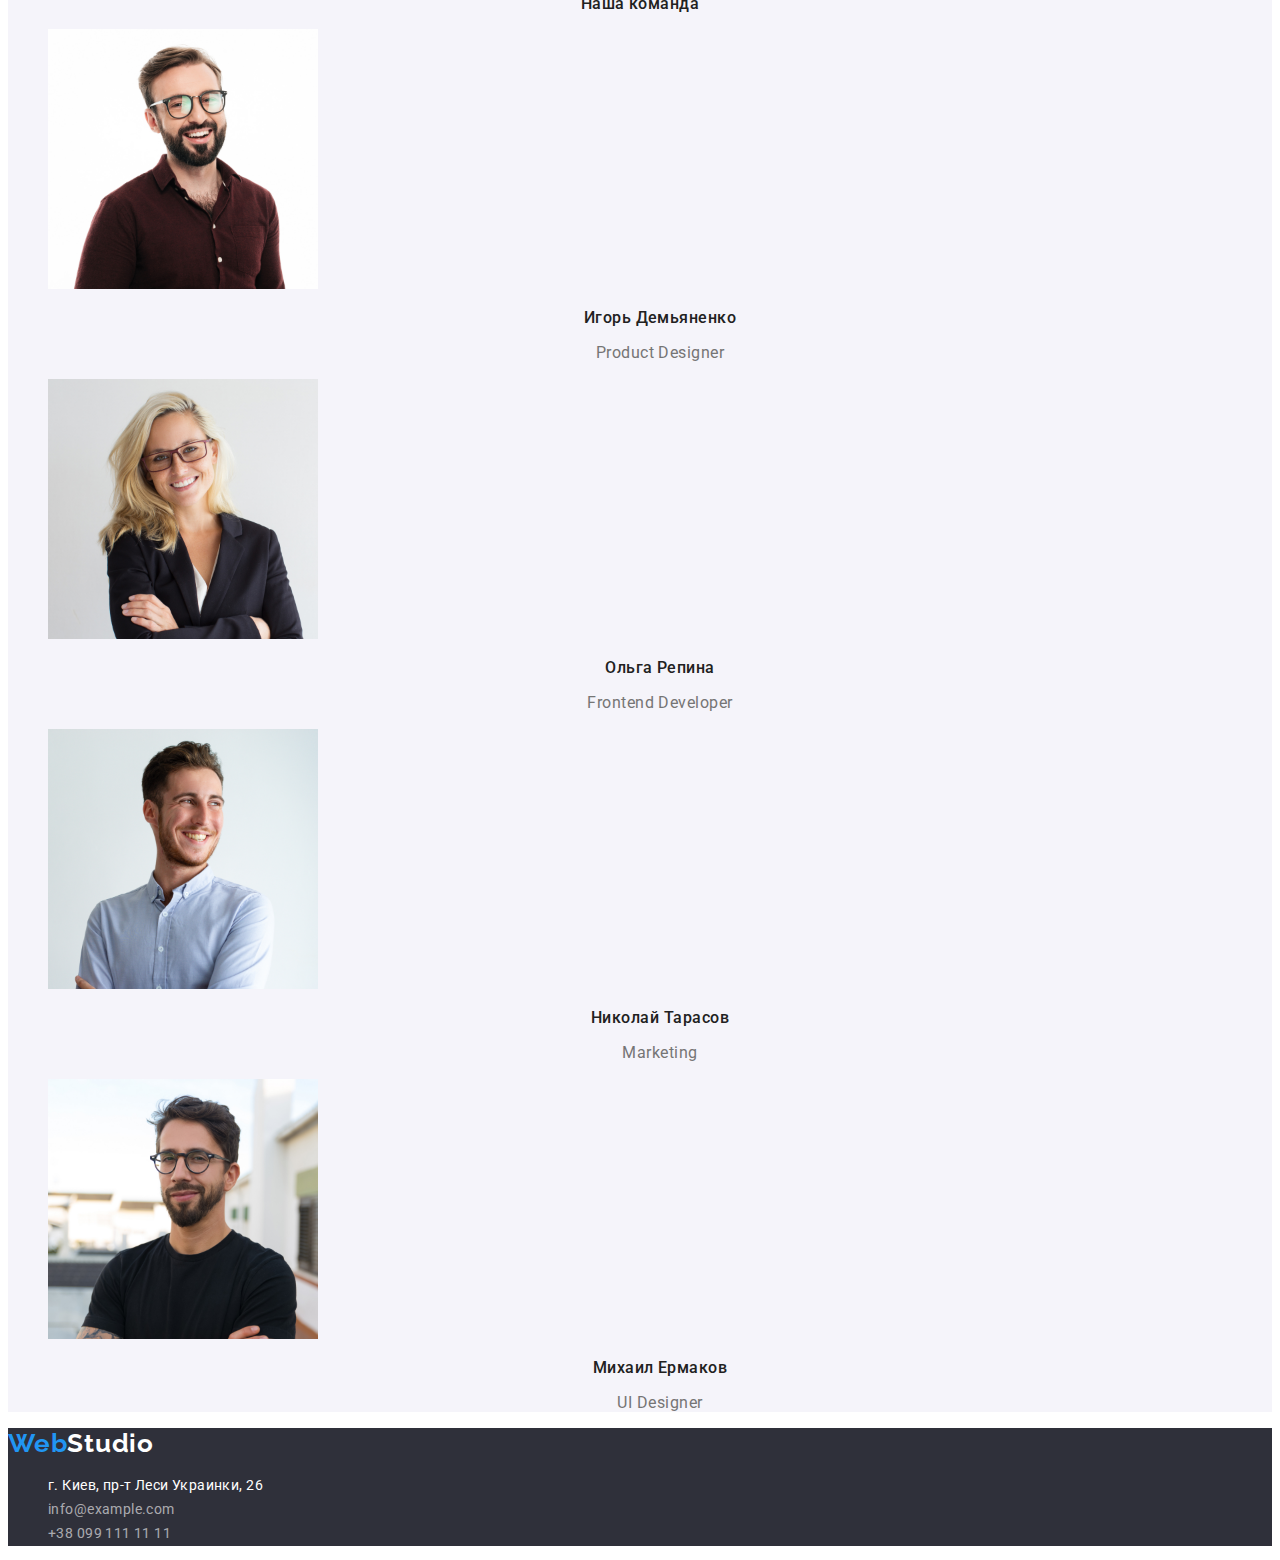
==== commit 3994747a: "23.05.22" ====
--- a/index.html
+++ b/index.html
@@ -10,7 +10,6 @@
     <link rel="stylesheet" href="./css/styles.css">
 
 </head>
-<!-- Head-->
 <body class="body">
     <header>
         <nav class="nav">
@@ -21,9 +20,9 @@
             <li><a href="">Контакты</a></li>
             </ul>
         </nav>
-        <ul class="nav_list">
-             <li> <a href="mailto:info@devstudio.com">info@devstudio.com</a></li>
-             <li><a href="tel:+380961111111">+38 096 111 11 11</a></li>
+        <ul class="nav_link">
+             <li><a class="nav_link_item" href="mailto:info@devstudio.com">info@devstudio.com</a></li>
+             <li><a class="nav_link_item" href="tel:+380961111111">+38 096 111 11 11</a></li>
          </ul>
             
     </header>
@@ -41,22 +40,22 @@
         <h2 hidden class="section-title"></h2>
         <ul class="features">
             <li>
-         <h3 class="title" >Внимание к деталям</h3>
+         <h3 class="features_title" >Внимание к деталям</h3>
          <p class="content">Идейные соображения, а также начало повседневной работы по формированию позиции.</p>
             </li>
 
             <li>
-            <h3 class="title">Пунктуальность</h3>
+            <h3 class="features_title">Пунктуальность</h3>
             <p class="content">Задача организации, в особенности же рамки и место обучения кадров влечет за собой.</p>
             </li>
                  
             <li>
-            <h3 class="title">Планирование</h3>
+            <h3 class="features_title">Планирование</h3>
              <p class="content">Равным образом консультация с широким активом в значительной степени обуславливает.</p>
             </li>
                      
             <li>
-             <h3 class="title">Современные технологии</h3>
+             <h3 class="features_title">Современные технологии</h3>
              <p class="content">Значимость этих проблем настолько очевидна, что реализация плановых заданий.</p>
             </li>
         </ul> 
@@ -146,8 +145,8 @@
                 <a class="navi_link" href="https://goo.gl/maps/mkALe1oLYoHMcCds9" target="_blank"
                 rel="noopener noreferrer">г. Киев, пр-т Леси Украинки, 26</a><br>
                 </li>
-                <li><a href="mailto:info@example.com">info@example.com</a><br></li>
-                <li><a href="tel:+380991111111">+38 099 111 11 11</a></li>
+                <li><a class="nav_item" href="mailto:info@example.com">info@example.com</a><br></li>
+                <li><a class="nav_item" href="tel:+380991111111">+38 099 111 11 11</a></li>
               </ul>           
         </address>
         </footer>
--- a/css/styles.css
+++ b/css/styles.css
@@ -46,13 +46,17 @@
     color: var(--primery-text-color);
 }
 
-.nav .current{
+.current{
      text-decoration: none;
-    color: var(--title-text-color);
+    color:var(--accent-color);
 }
 
 /* address */
-.nav_list, .navi_link{
+.nav_link_item{
+    color: var(--text-color);
+}
+
+.nav_list{
     font-style: normal;
     text-decoration: none;
     color:var(--text-color) ;
@@ -76,7 +80,7 @@
     color:var(--primary-bg-color);
 }
 
-.title{
+.features_title{
         font-weight: 700;
         font-size: 14px;
         line-height: 1.14;
@@ -85,9 +89,15 @@
         color: var(--title-text-color);
 }
 
-/* font section */
-.gallery .gallery__list,
-.user .user_title{
+/* section */
+.gallery__list{
+       font-weight: 700;
+        font-size: 36px;
+        line-height: 1.16;
+        color: var(--title-text-color);
+        letter-spacing: 0.03em;
+}
+.user_title{
         font-weight: 700;
         font-size: 36px;
         line-height: 1.16;
@@ -102,12 +112,10 @@
     color: var(--text-color);
 }
 
-.gallery .section{
-    background-color: var(--portfolio-color-button);
-}
-.user {
-    background-color: var(--portfolio-color-button);
-}
+.gallery {background-color: var(--portfolio-color-button);}
+.section{background-color: var(--portfolio-color-button);}
+/* user */
+.user { background-color: var(--portfolio-color-button);}
 .user_title{
         font-weight: 500;
         font-size: 16px;
@@ -128,7 +136,6 @@
 
 /* button */
 .button {
-        
         font-weight: 700;
         font-size: 16px;
         line-height: 1.87;
@@ -139,10 +146,8 @@
          color: var(--primary-bg-color);
          cursor: pointer;
 }
-/* podval */
-.footer{
-            background-color: #2F303A;
-}
+/* footer */
+.footer{background-color: var(--hero-bgr);}
 
 .navi_link,
 .footer{
@@ -151,35 +156,35 @@
     font-size: 14px;
     line-height: 1.71;
     letter-spacing: 0.03em;
-    color: var(--rgba-footer);
-}
-
+    color:var(--primary-bg-color);
+}
 .logo-footer{
        font-style: normal;
         text-decoration: none;
         color: var(--primary-bg-color);
 }
-
-/* ------------------------------------- */
-
-/* portfolio */
-.button-portfolio{
+.nav_item{
+    color: var(--rgba-footer);
+}
+.nav_item:hover
+.nav_item:focus
+
+
+/* ---------next-----page----------portfolio------------- */
+
+/* main */
+.main{ background-color: var(--text-color);}
+.button_portfolio{
         color: var(--primery-text-color);
         cursor: pointer;
         background-color: var(--primary-bg-color);
 }
-/* filtr */
-
-.button-menu:active,
-.button-menu:hover,
-.button-menu:focus {
-    color:var(--title-text-color);
-    background-color:var(--portfolio-color-button);
-}
-.button-text{
+
+.button_text{
     cursor: pointer;
     background:var(--portfolio-color-button);
     border-radius: 4px;
+    font-family: inherit;
     font-weight: 500;
     font-size: 16px;
     line-height: 1.62;
@@ -187,25 +192,30 @@
     text-align: center;
     letter-spacing: 0.03em;
 }
-.button-text:active,
-.button-text:hover,
-.button-text:focus{
+
+.button_text:active,
+.button_text:hover,
+.button_text:focus{
 color: var(--primary-bg-color);
 background-color: var(--accent-color);
 }
+
 /* portfolio-main */
-.main-title{
+.main_title{
     font-weight: 700;
     font-size: 18px;
     line-height: 2;
     /* identical to box height, or 200% */
     letter-spacing: 0.06em;
     color:var(--primery-text-color);
-}
-.main-text{
+    background-color:var(--primary-bg-color)
+   
+}
+.main_text{
         font-size: 16px;
         line-height: 1.87;
         /* identical to box height, or 188% */
         letter-spacing: 0.03em;
         color:var(--text-color);
-}
+       background-color: var(--primary-bg-color)
+}
